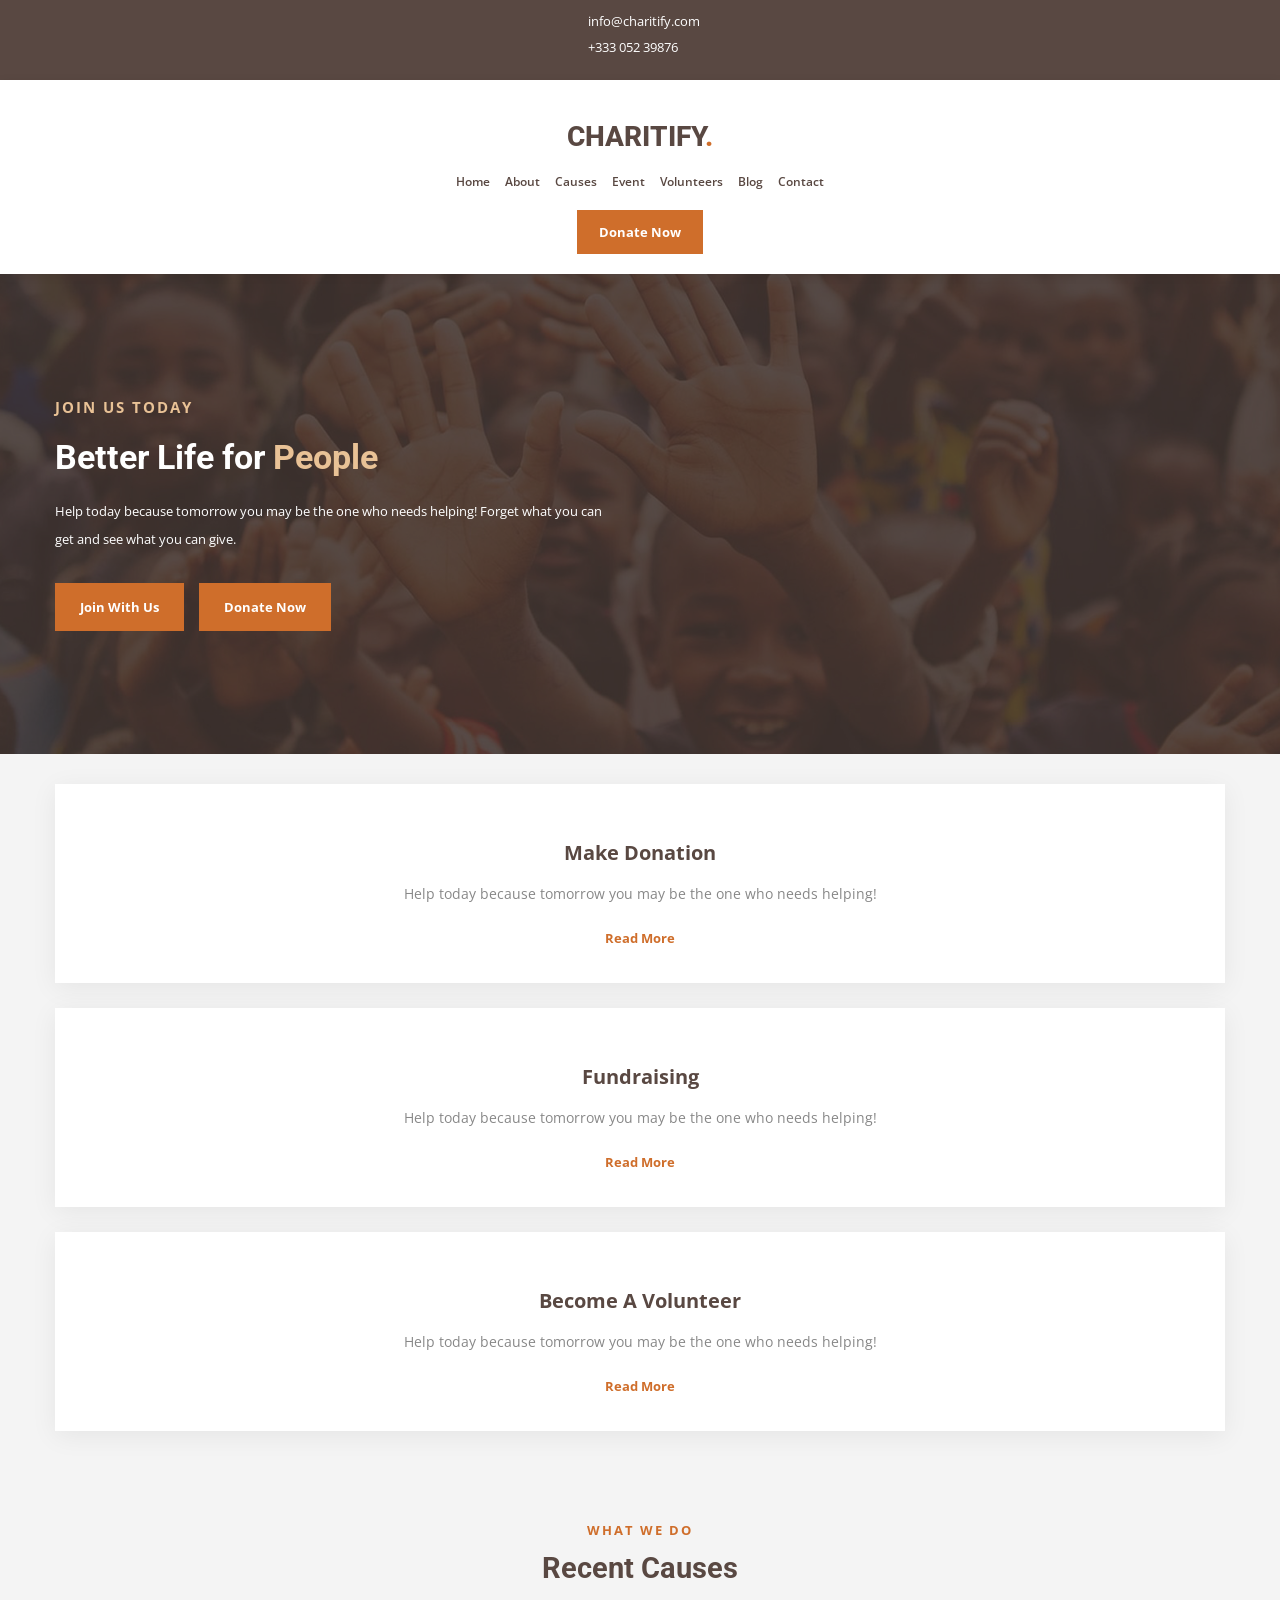
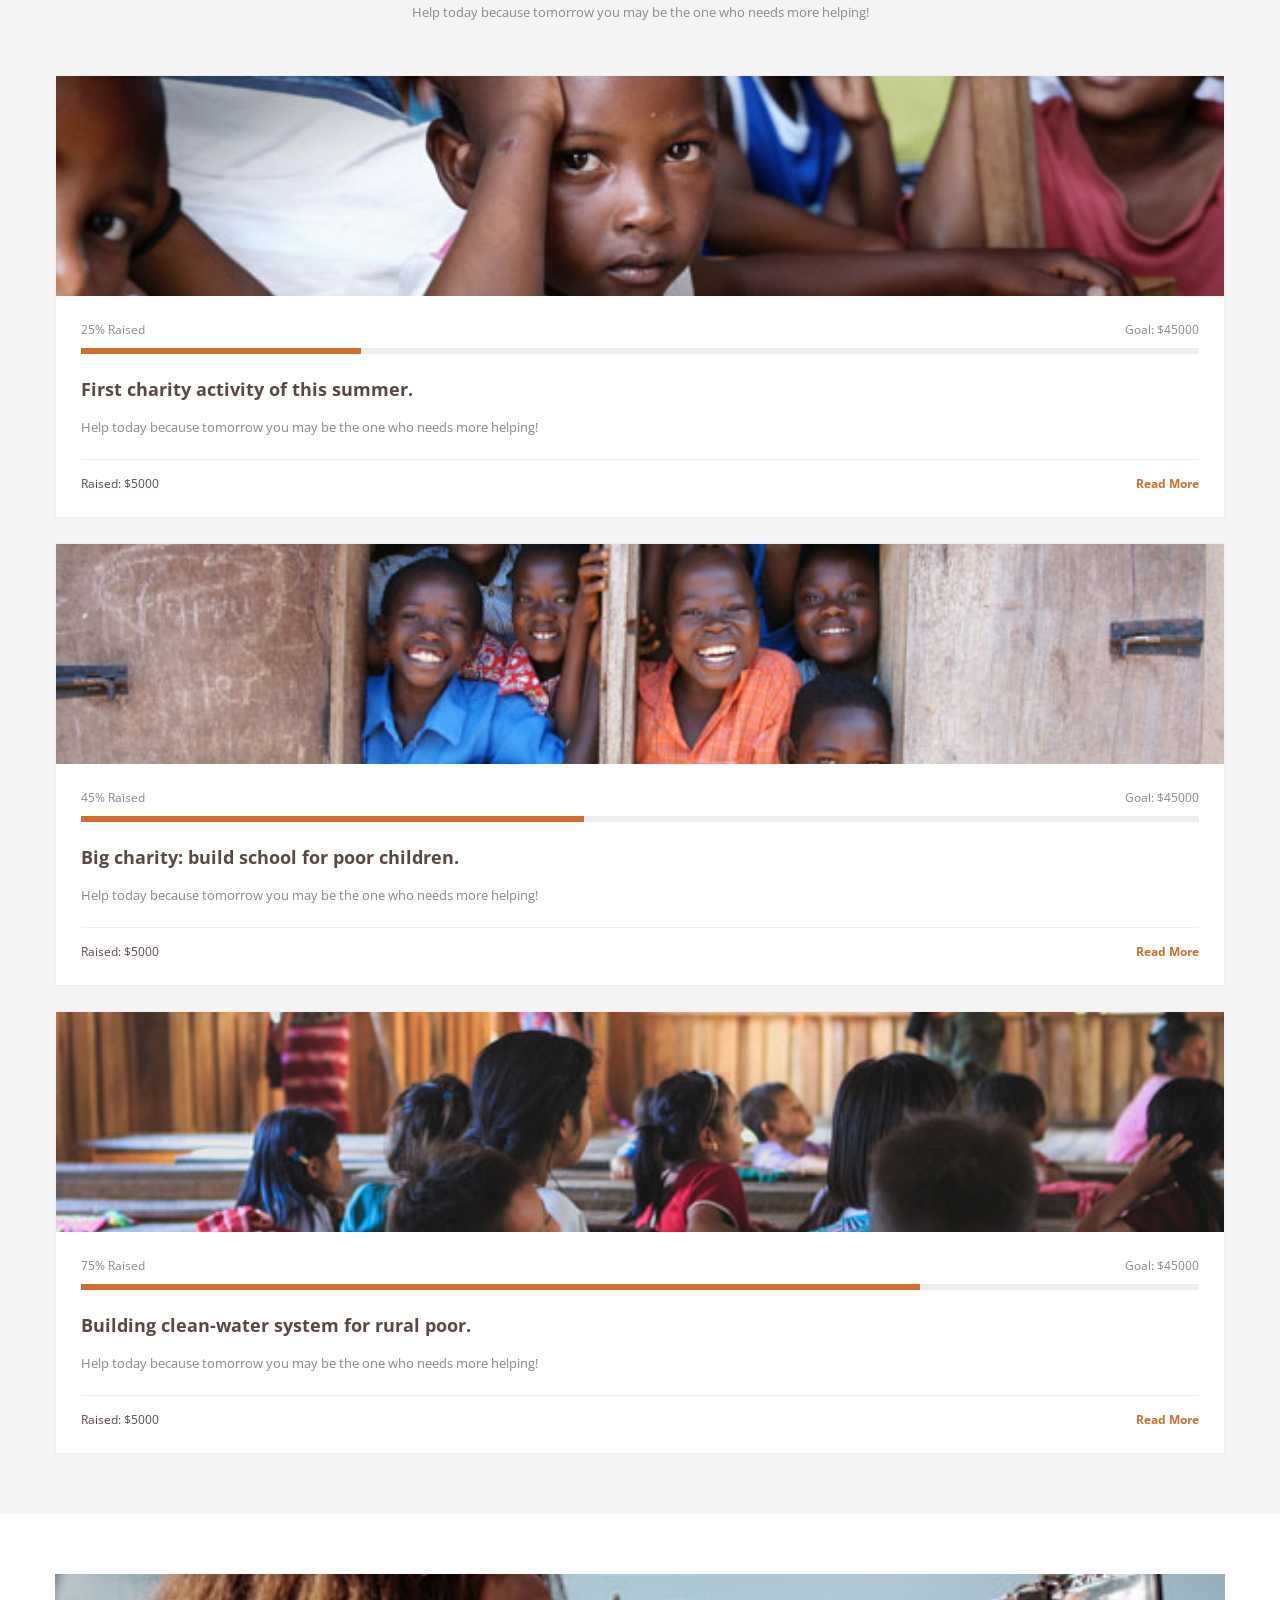
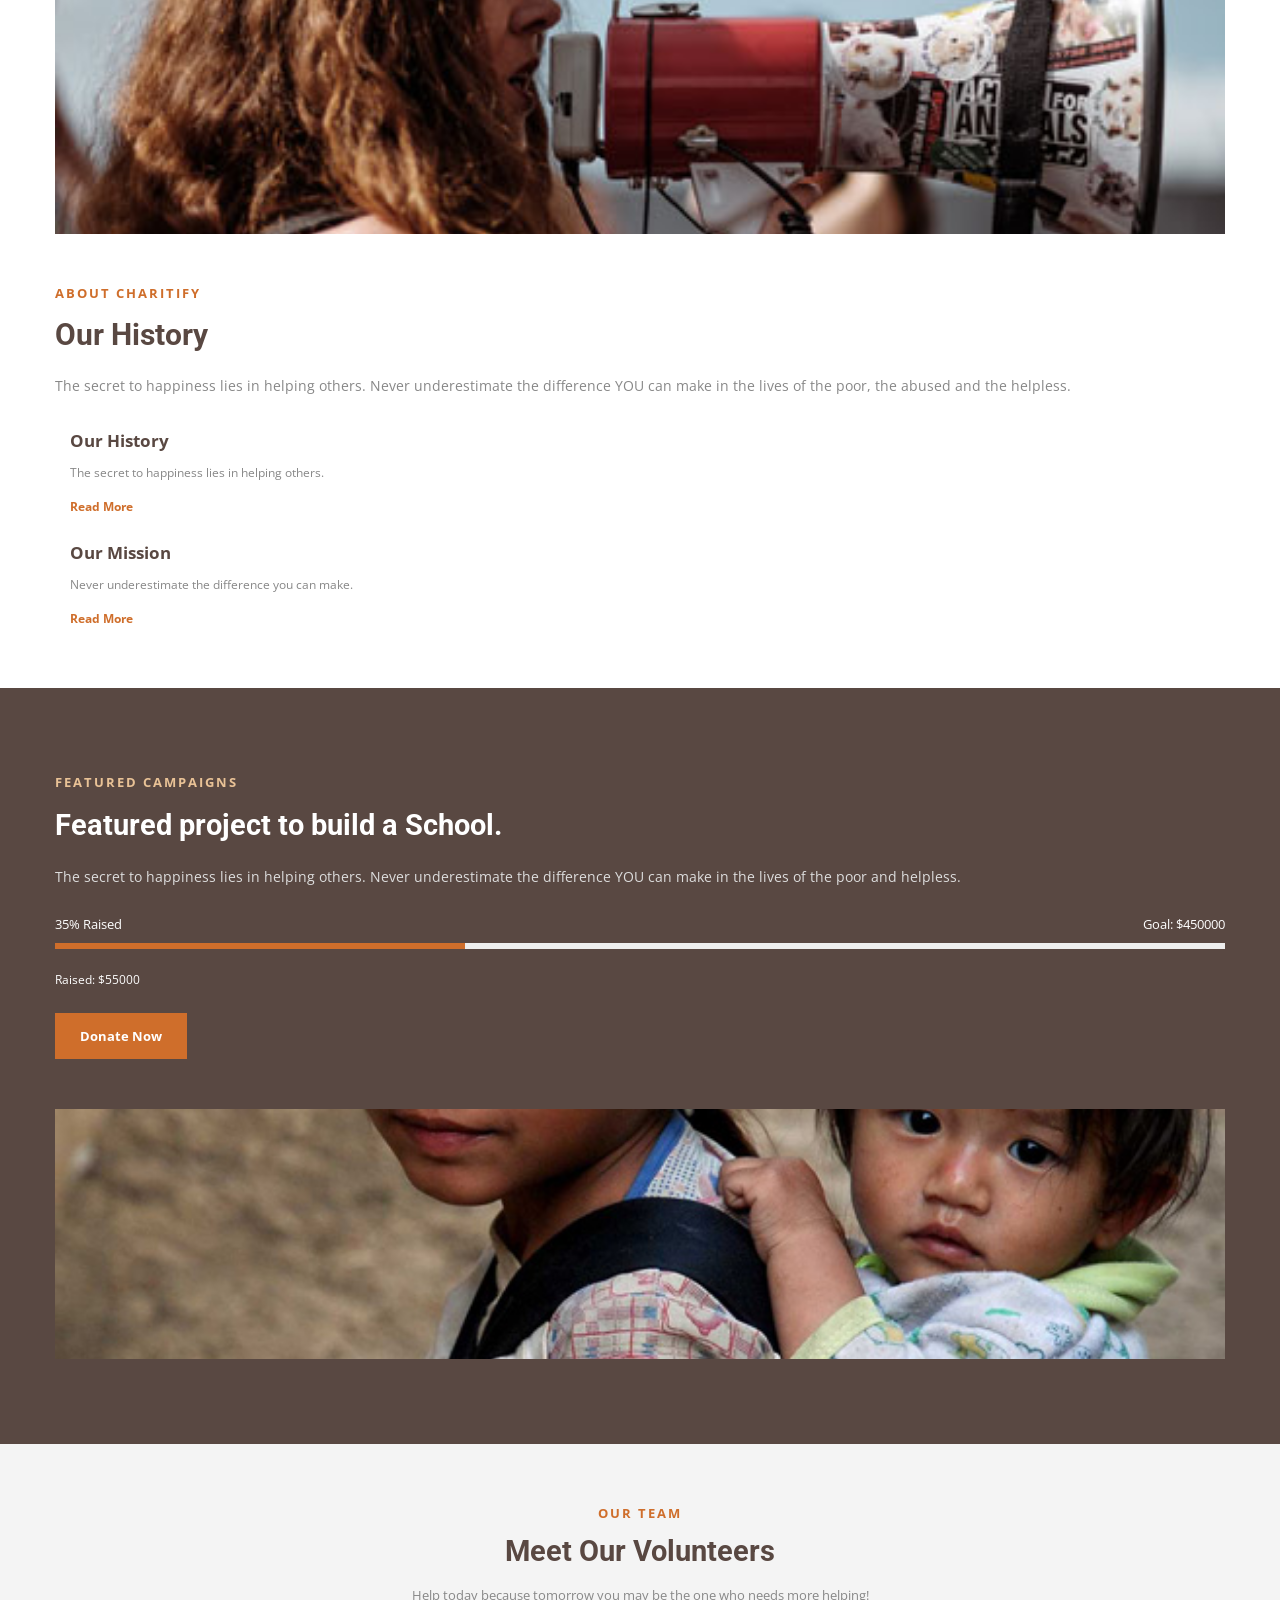
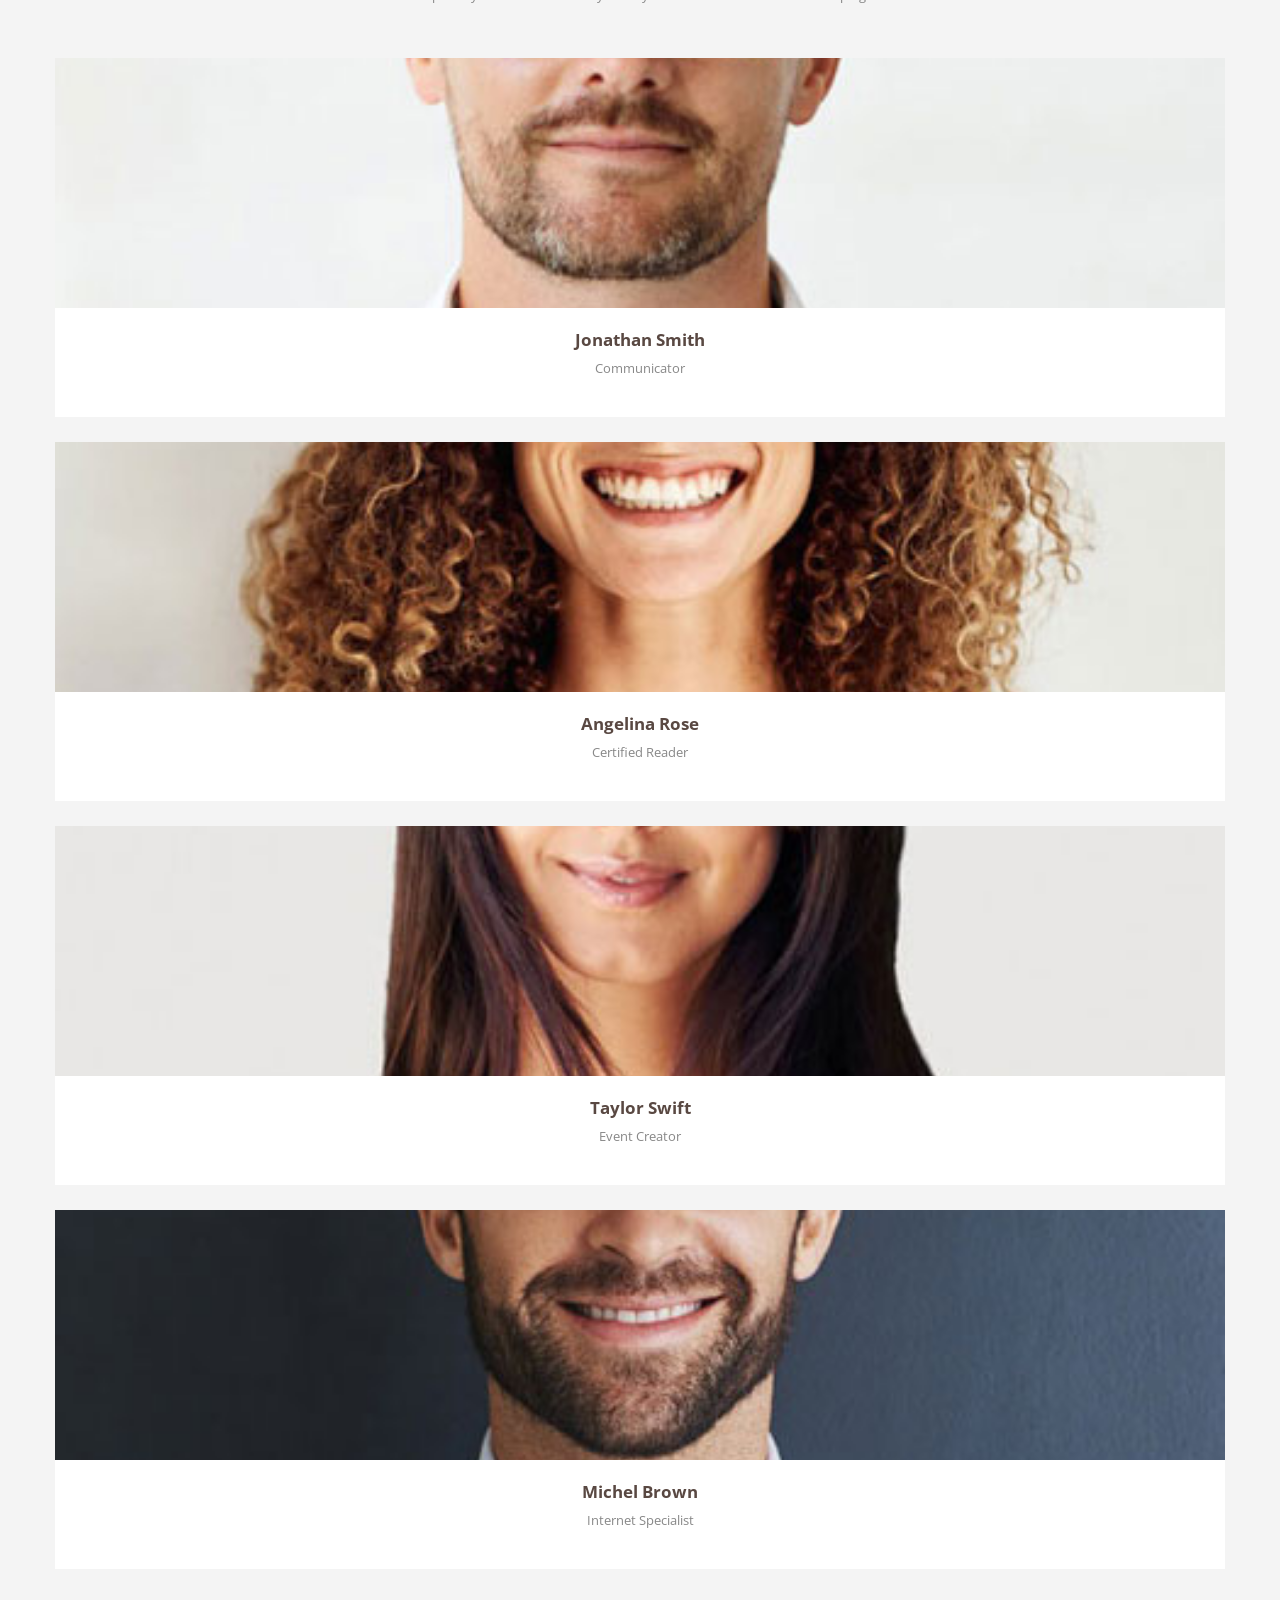
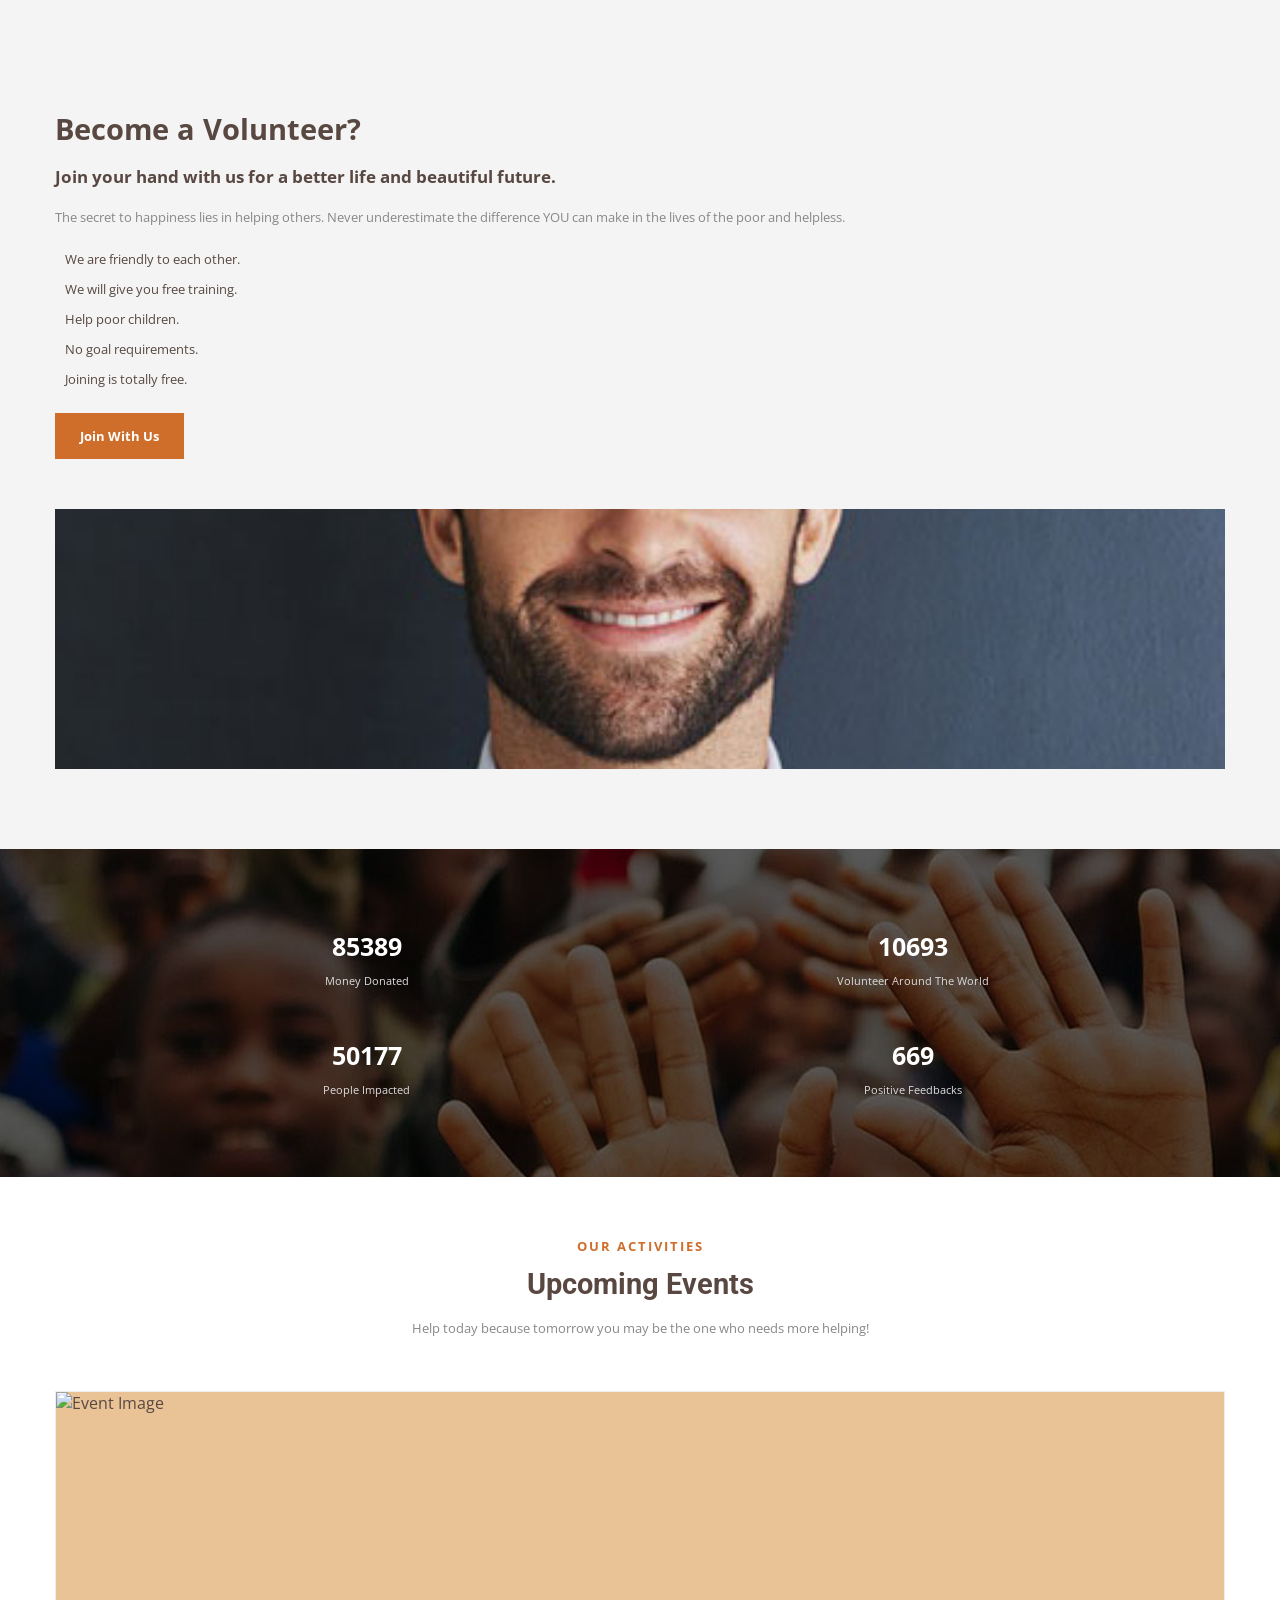
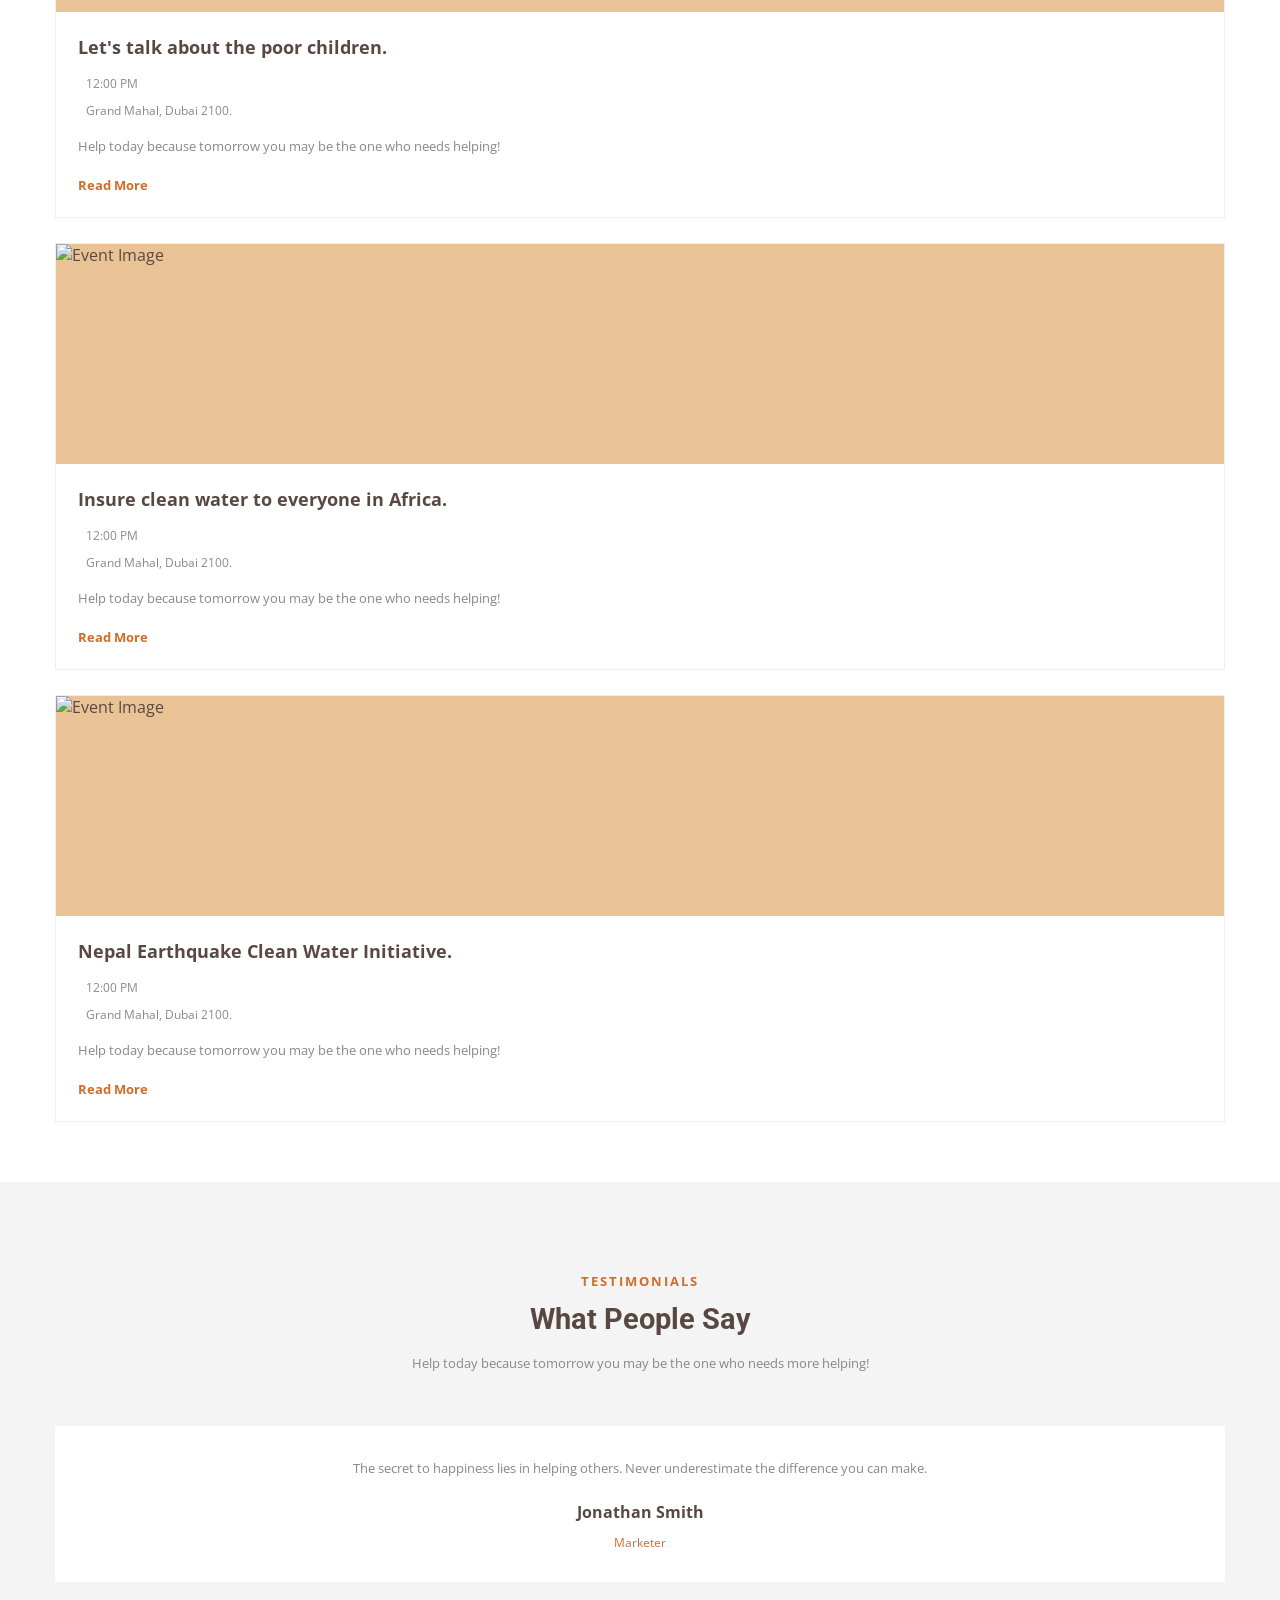
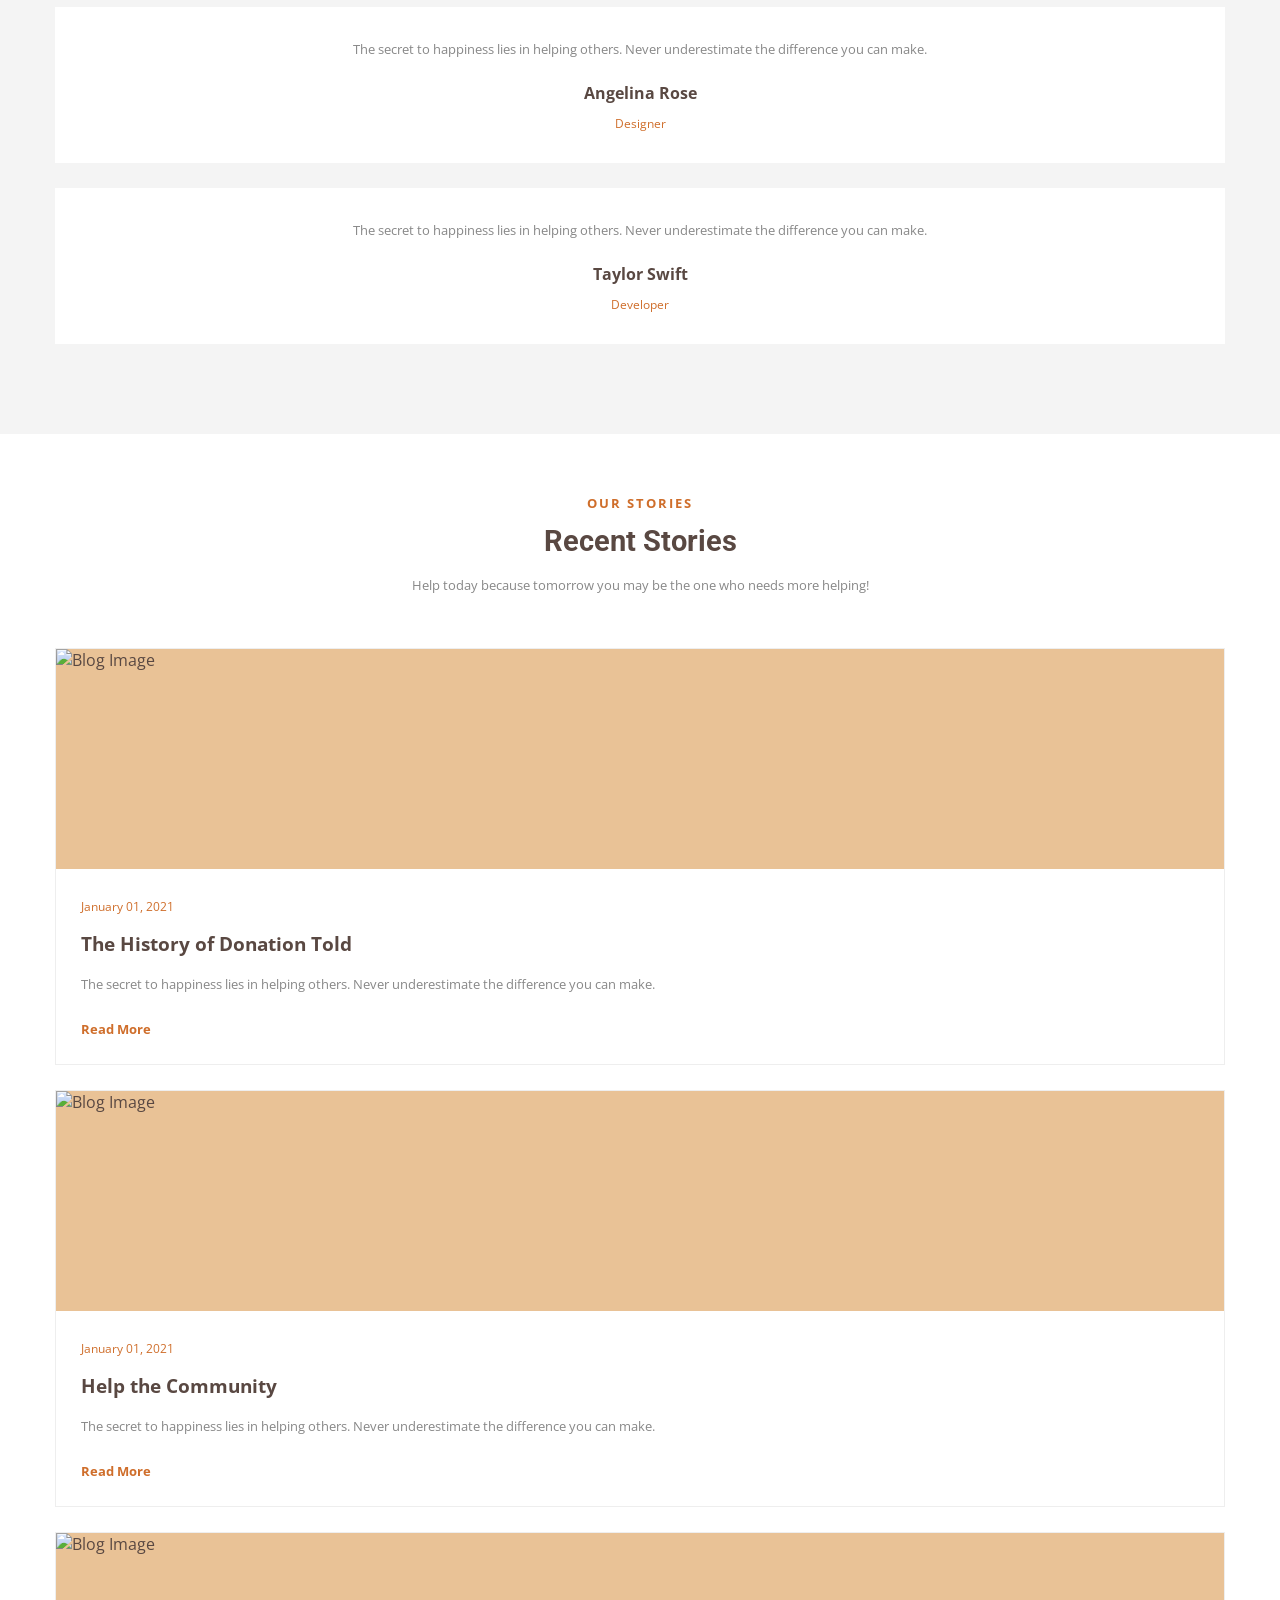
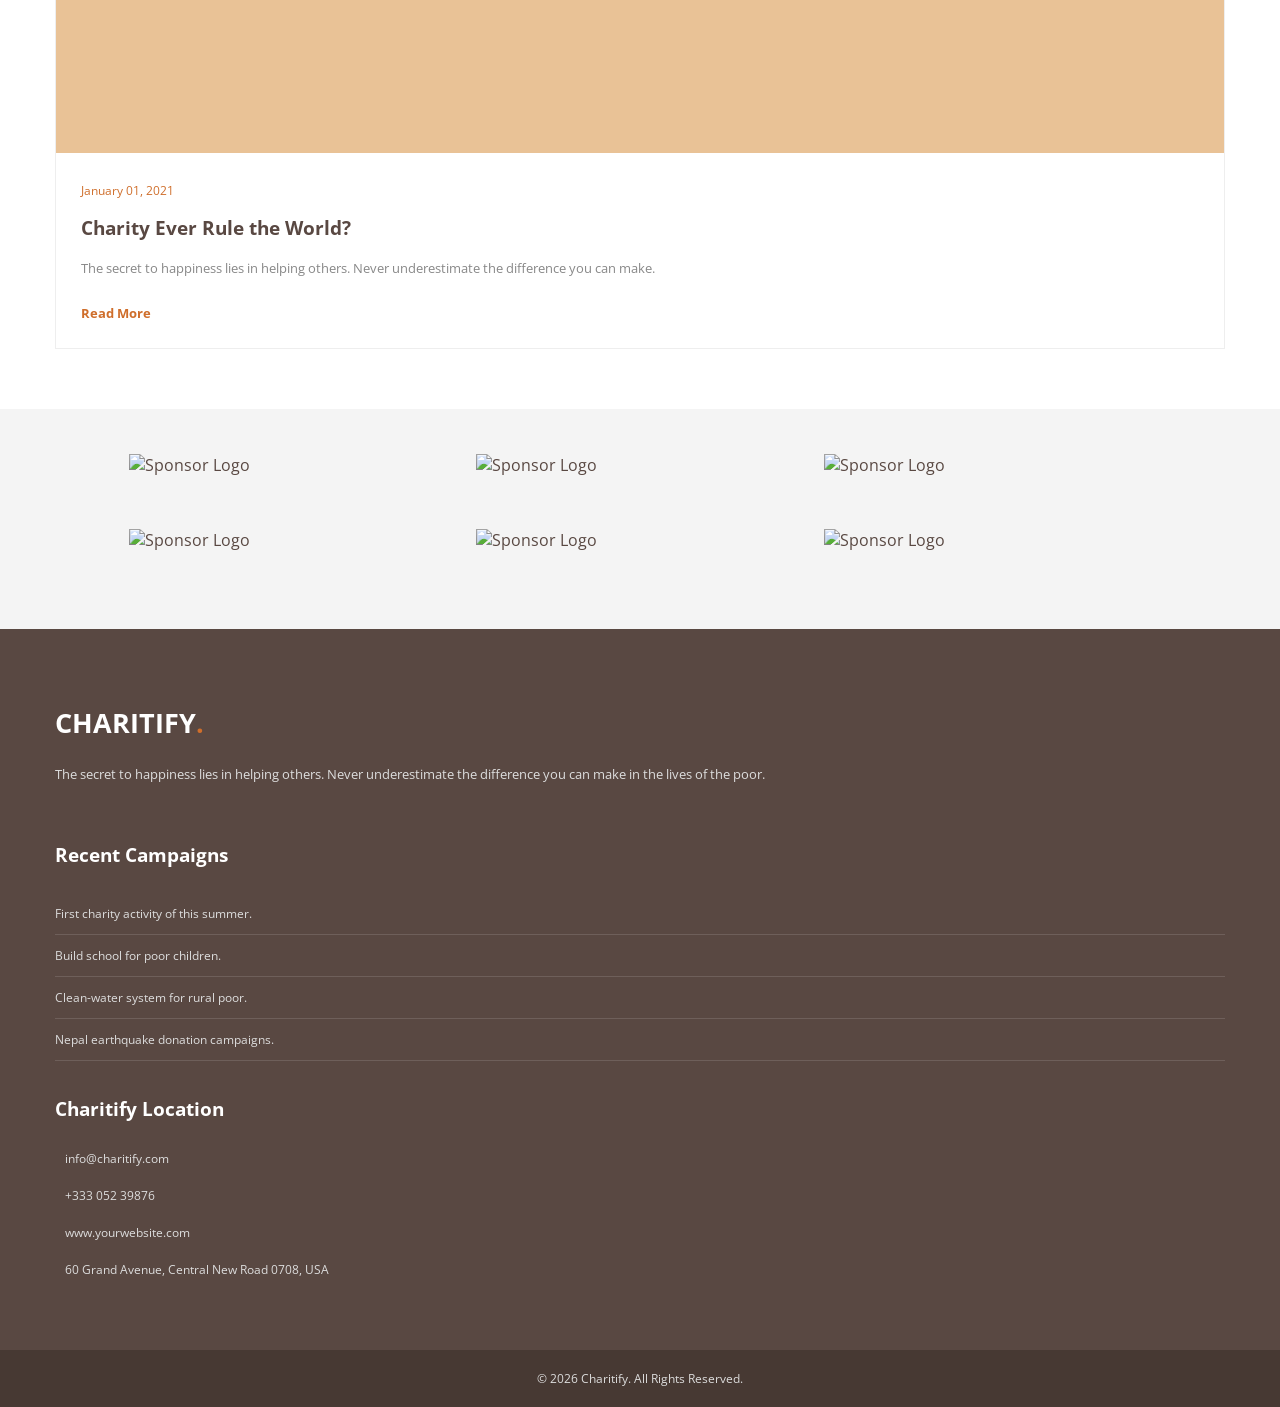
==== index.html @ 1c15e5d6 "updated" ====
<!DOCTYPE html>
<html lang="en">
<head>
    <meta charset="UTF-8">
    <meta name="viewport" content="width=device-width, initial-scale=1.0">
    <title>Charitify - Charity Website</title>

    <!-- Google Fonts -->
    <link rel="preconnect" href="https://fonts.googleapis.com">
    <link rel="preconnect" href="https://fonts.gstatic.com" crossorigin>
    <link href="https://fonts.googleapis.com/css2?family=Open+Sans:wght@400;500;600;700&family=Roboto:wght@400;500;700;800&display=swap" rel="stylesheet">

    <!-- Font Awesome -->
    <link rel="stylesheet" href="https://cdnjs.cloudflare.com/ajax/libs/font-awesome/7.3.1/css/all.min.css">

    <!-- CSS -->
    <link rel="stylesheet" href="style.css">
</head>
<body>

    <!-- Top Bar -->
    <div class="top-bar">
        <div class="container top-content">

            <div class="top-contact">
                <span><i class="fa-regular fa-envelope"></i> info@charitify.com</span>
                <span><i class="fa-solid fa-phone"></i> +333 052 39876</span>
            </div>

            <div class="top-social">
                <a href="#"><i class="fa-brands fa-facebook-f"></i></a>
                <a href="#"><i class="fa-brands fa-twitter"></i></a>
                <a href="#"><i class="fa-brands fa-instagram"></i></a>
                <a href="#"><i class="fa-brands fa-linkedin-in"></i></a>
            </div>

        </div>
    </div>

    <!-- Header -->
    <header class="header">
        <div class="container navbar">
           <img src="https://html.dynamiclayers.net/dl/charitify/img/logo.png" alt="" >
            <a href="#" class="logo">CHARITIFY<span>.</span></a>

            <nav class="navigation">
                <a href="#home">Home</a>
                <a href="#about">About</a>
                <a href="#causes">Causes</a>
                <a href="#events">Event</a>
                <a href="#volunteers">Volunteers</a>
                <a href="#blog">Blog</a>
                <a href="#contact">Contact</a>
            </nav>

            <a href="#causes" class="donate-button">Donate Now</a>

        </div>
    </header>

    <!-- Home Section -->
    <section class="home" id="home">

        <div class="home-content">
            <img src="./asssests/images/1st-img.jpg" alt="Home Image" class="home-image">

            <div class="container home-text">

                <h4>JOIN US TODAY</h4>

                <h1>Better Life for <span>People</span></h1>

                <p>
                    Help today because tomorrow you may be the one who
                    needs helping! Forget what you can get and see what you can give.
                </p>

                <div class="home-buttons">
                    <a href="#volunteers" class="home-button">Join With Us</a>
                    <a href="#causes" class="home-button">Donate Now</a>
                </div>

            </div>
        </div>
    </section>

    <!-- Services -->
    <section class="services">
        <div class="container services-content">

            <div class="service-card">
                <div class="service-icon">
                    <i class="fa-solid fa-hand-holding-heart"></i>
                </div>
                <h3>Make Donation</h3>
                <p>Help today because tomorrow you may be the one who needs helping!</p>
                <a href="#causes">Read More <i class="fa-solid fa-arrow-right"></i></a>
            </div>

            <div class="service-card">
                <div class="service-icon">
                    <i class="fa-solid fa-hand-holding-dollar"></i>
                </div>
                <h3>Fundraising</h3>
                <p>Help today because tomorrow you may be the one who needs helping!</p>
                <a href="#causes">Read More <i class="fa-solid fa-arrow-right"></i></a>
            </div>

            <div class="service-card">
                <div class="service-icon">
                    <i class="fa-solid fa-people-group"></i>
                </div>
                <h3>Become A Volunteer</h3>
                <p>Help today because tomorrow you may be the one who needs helping!</p>
                <a href="#volunteers">Read More <i class="fa-solid fa-arrow-right"></i></a>
            </div>

        </div>
    </section>

    <!-- Recent Causes -->
    <section class="causes section-padding" id="causes">
        <div class="container">

            <div class="section-heading">
                <h4>WHAT WE DO</h4>
                <h2>Recent Causes</h2>
                <p>Help today because tomorrow you may be the one who needs more helping!</p>
            </div>

            <div class="causes-content">

                <div class="cause-card">
                    <img src="./asssests/images/causes-1.png" alt="Cause Image" class="cause-image">

                    <div class="cause-info">
                        <div class="progress-text">
                            <span>25% Raised</span>
                            <span>Goal: $45000</span>
                        </div>

                        <div class="progress-bar">
                            <div class="progress-one"></div>
                        </div>

                        <h3>First charity activity of this summer.</h3>
                        <p>Help today because tomorrow you may be the one who needs more helping!</p>

                        <div class="cause-bottom">
                            <span>Raised: $5000</span>
                            <a href="#">Read More</a>
                        </div>
                    </div>
                </div>

                <div class="cause-card">
                    <img src="./asssests/images/causes-2.png" alt="Cause Image" class="cause-image">

                    <div class="cause-info">
                        <div class="progress-text">
                            <span>45% Raised</span>
                            <span>Goal: $45000</span>
                        </div>

                        <div class="progress-bar">
                            <div class="progress-two"></div>
                        </div>

                        <h3>Big charity: build school for poor children.</h3>
                        <p>Help today because tomorrow you may be the one who needs more helping!</p>

                        <div class="cause-bottom">
                            <span>Raised: $5000</span>
                            <a href="#">Read More</a>
                        </div>
                    </div>
                </div>

                <div class="cause-card">
                    <img src="./asssests/images/causes-3.png" alt="Cause Image" class="cause-image">

                    <div class="cause-info">
                        <div class="progress-text">
                            <span>75% Raised</span>
                            <span>Goal: $45000</span>
                        </div>

                        <div class="progress-bar">
                            <div class="progress-three"></div>
                        </div>

                        <h3>Building clean-water system for rural poor.</h3>
                        <p>Help today because tomorrow you may be the one who needs more helping!</p>

                        <div class="cause-bottom">
                            <span>Raised: $5000</span>
                            <a href="#">Read More</a>
                        </div>
                    </div>
                </div>

            </div>
        </div>
    </section>

    <!-- About -->
    <section class="about section-padding" id="about">
        <div class="container about-content">

            <img src="./asssests/images/history.png" alt="About Image" class="about-image">

            <div class="about-text">
                <h4>ABOUT CHARITIFY</h4>
                <h2>Our History</h2>

                <p>
                    The secret to happiness lies in helping others.
                    Never underestimate the difference YOU can make
                    in the lives of the poor, the abused and the helpless.
                </p>

                <div class="about-cards">

                    <div class="about-card">
                        <i class="fa-solid fa-book-open"></i>
                        <div>
                            <h3>Our History</h3>
                            <p>The secret to happiness lies in helping others.</p>
                            <a href="#">Read More</a>
                        </div>
                    </div>

                    <div class="about-card">
                        <i class="fa-solid fa-bullseye"></i>
                        <div>
                            <h3>Our Mission</h3>
                            <p>Never underestimate the difference you can make.</p>
                            <a href="#">Read More</a>
                        </div>
                    </div>

                </div>
            </div>

        </div>
    </section>

    <!-- Featured Campaign -->
    <section class="campaign">
        <div class="container campaign-content">

            <div class="campaign-text">
                <h4>FEATURED CAMPAIGNS</h4>
                <h2>Featured project to build a School.</h2>

                <p>
                    The secret to happiness lies in helping others.
                    Never underestimate the difference YOU can make
                    in the lives of the poor and helpless.
                </p>

                <div class="campaign-progress">
                    <div class="campaign-number">
                        <span>35% Raised</span>
                        <span>Goal: $450000</span>
                    </div>

                    <div class="progress-bar">
                        <div class="campaign-fill"></div>
                    </div>

                    <p>Raised: $55000</p>
                </div>

                <a href="#causes" class="campaign-button">Donate Now</a>
            </div>

            <img src="./asssests/images/video-img.png" alt="Campaign Image" class="campaign-image">
          
        </div>
    </section>

    <!-- Volunteers -->
    <section class="volunteers section-padding" id="volunteers">
        <div class="container">

            <div class="section-heading">
                <h4>OUR TEAM</h4>
                <h2>Meet Our Volunteers</h2>
                <p>Help today because tomorrow you may be the one who needs more helping!</p>
            </div>

            <div class="volunteers-content">

                <div class="volunteer-card">
                    <img src="./asssests/images/jonathan.png" alt="Volunteer Image" class="volunteer-image">
                    <h3>Jonathan Smith</h3>
                    <p>Communicator</p>
                    <div class="volunteer-social">
                        <a href="#"><i class="fa-brands fa-facebook-f"></i></a>
                        <a href="#"><i class="fa-brands fa-twitter"></i></a>
                        <a href="#"><i class="fa-brands fa-instagram"></i></a>
                    </div>
                </div>

                <div class="volunteer-card">
                    <img src="./asssests/images/anelina.png" alt="Volunteer Image" class="volunteer-image">
                    <h3>Angelina Rose</h3>
                    <p>Certified Reader</p>
                    <div class="volunteer-social">
                        <a href="#"><i class="fa-brands fa-facebook-f"></i></a>
                        <a href="#"><i class="fa-brands fa-twitter"></i></a>
                        <a href="#"><i class="fa-brands fa-instagram"></i></a>
                    </div>
                </div>

                <div class="volunteer-card">
                    <img src="./asssests/images/tailor.png" alt="Volunteer Image" class="volunteer-image">
                    <h3>Taylor Swift</h3>
                    <p>Event Creator</p>
                    <div class="volunteer-social">
                        <a href="#"><i class="fa-brands fa-facebook-f"></i></a>
                        <a href="#"><i class="fa-brands fa-twitter"></i></a>
                        <a href="#"><i class="fa-brands fa-instagram"></i></a>
                    </div>
                </div>

                <div class="volunteer-card">
                    <img src="./asssests/images/brown.png" alt="Volunteer Image" class="volunteer-image">
                    <h3>Michel Brown</h3>
                    <p>Internet Specialist</p>
                    <div class="volunteer-social">
                        <a href="#"><i class="fa-brands fa-facebook-f"></i></a>
                        <a href="#"><i class="fa-brands fa-twitter"></i></a>
                        <a href="#"><i class="fa-brands fa-instagram"></i></a>
                    </div>
                </div>

            </div>
        </div>
    </section>

    <!-- Join Volunteer -->
    <section class="join-section">
        <div class="container join-content">

            <div class="join-text">
                <h2>Become a Volunteer?</h2>
                <h3>Join your hand with us for a better life and beautiful future.</h3>

                <p>
                    The secret to happiness lies in helping others.
                    Never underestimate the difference YOU can make
                    in the lives of the poor and helpless.
                </p>

                <ul>
                    <li><i class="fa-solid fa-check"></i> We are friendly to each other.</li>
                    <li><i class="fa-solid fa-check"></i> We will give you free training.</li>
                    <li><i class="fa-solid fa-check"></i> Help poor children.</li>
                    <li><i class="fa-solid fa-check"></i> No goal requirements.</li>
                    <li><i class="fa-solid fa-check"></i> Joining is totally free.</li>
                </ul>

                <a href="#contact" class="join-button">Join With Us</a>
            </div>

            <img src="./asssests/images/brown.png" alt="Join Volunteer Image" class="join-image">

        </div>
    </section>

    <!-- Facts -->
    <section class="facts">
        <div class="container facts-content">

            <div class="fact-card">
                <i class="fa-solid fa-hand-holding-dollar"></i>
                <h2>85389</h2>
                <p>Money Donated</p>
            </div>

            <div class="fact-card">
                <i class="fa-solid fa-earth-americas"></i>
                <h2>10693</h2>
                <p>Volunteer Around The World</p>
            </div>

            <div class="fact-card">
                <i class="fa-solid fa-people-group"></i>
                <h2>50177</h2>
                <p>People Impacted</p>
            </div>

            <div class="fact-card">
                <i class="fa-solid fa-heart"></i>
                <h2>669</h2>
                <p>Positive Feedbacks</p>
            </div>

        </div>
    </section>

    <!-- Events -->
    <section class="events section-padding" id="events">
        <div class="container">

            <div class="section-heading">
                <h4>OUR ACTIVITIES</h4>
                <h2>Upcoming Events</h2>
                <p>Help today because tomorrow you may be the one who needs more helping!</p>
            </div>

            <div class="events-content">

                <div class="event-card">
                    <img src="https://html.dynamiclayers.net/dl/charitify/img/events-1.jpg" alt="Event Image" class="event-image">

                    <div class="event-info">
                        <h3>Let's talk about the poor children.</h3>
                        <span><i class="fa-regular fa-clock"></i> 12:00 PM</span>
                        <span><i class="fa-solid fa-location-dot"></i> Grand Mahal, Dubai 2100.</span>
                        <p>Help today because tomorrow you may be the one who needs helping!</p>
                        <a href="#">Read More</a>
                    </div>
                </div>

                <div class="event-card">
                    <img src="https://html.dynamiclayers.net/dl/charitify/img/events-2.jpg" alt="Event Image" class="event-image">

                    <div class="event-info">
                        <h3>Insure clean water to everyone in Africa.</h3>
                        <span><i class="fa-regular fa-clock"></i> 12:00 PM</span>
                        <span><i class="fa-solid fa-location-dot"></i> Grand Mahal, Dubai 2100.</span>
                        <p>Help today because tomorrow you may be the one who needs helping!</p>
                        <a href="#">Read More</a>
                    </div>
                </div>

                <div class="event-card">
                    <img src="https://html.dynamiclayers.net/dl/charitify/img/events-3.jpg" alt="Event Image" class="event-image">

                    <div class="event-info">
                        <h3>Nepal Earthquake Clean Water Initiative.</h3>
                        <span><i class="fa-regular fa-clock"></i> 12:00 PM</span>
                        <span><i class="fa-solid fa-location-dot"></i> Grand Mahal, Dubai 2100.</span>
                        <p>Help today because tomorrow you may be the one who needs helping!</p>
                        <a href="#">Read More</a>
                    </div>
                </div>

            </div>
        </div>
    </section>

    <!-- Testimonials -->
    <section class="testimonials">
        <div class="container">

            <div class="section-heading">
                <h4>TESTIMONIALS</h4>
                <h2>What People Say</h2>
                <p>Help today because tomorrow you may be the one who needs more helping!</p>
            </div>

            <div class="testimonial-content">

                <div class="testimonial-card">
                    <i class="fa-solid fa-quote-left"></i>
                   
                    <p>The secret to happiness lies in helping others. Never underestimate the difference you can make.</p>
                    <h3>Jonathan Smith</h3>
                    <span>Marketer</span>
                </div>

                <div class="testimonial-card">
                    <i class="fa-solid fa-quote-left"></i>
                    <p>The secret to happiness lies in helping others. Never underestimate the difference you can make.</p>
                    <h3>Angelina Rose</h3>
                    <span>Designer</span>
                </div>

                <div class="testimonial-card">
                    <i class="fa-solid fa-quote-left"></i>
                    <p>The secret to happiness lies in helping others. Never underestimate the difference you can make.</p>
                    <h3>Taylor Swift</h3>
                    <span>Developer</span>
                </div>

            </div>
        </div>
    </section>

    <!-- Blog -->
    <section class="blog section-padding" id="blog">
        <div class="container">

            <div class="section-heading">
                <h4>OUR STORIES</h4>
                <h2>Recent Stories</h2>
                <p>Help today because tomorrow you may be the one who needs more helping!</p>
            </div>

            <div class="blog-content">

                <div class="blog-card">
                    <img src="https://html.dynamiclayers.net/dl/charitify/img/home-blog-1.jpg" alt="Blog Image" class="blog-image">

                    <div class="blog-info">
                        <span><i class="fa-regular fa-calendar"></i> January 01, 2021</span>
                        <h3>The History of Donation Told</h3>
                        <p>The secret to happiness lies in helping others. Never underestimate the difference you can make.</p>
                        <a href="#">Read More</a>
                    </div>
                </div>

                <div class="blog-card">
                    <img src="https://html.dynamiclayers.net/dl/charitify/img/home-blog-2.jpg" alt="Blog Image" class="blog-image">

                    <div class="blog-info">
                        <span><i class="fa-regular fa-calendar"></i> January 01, 2021</span>
                        <h3>Help the Community</h3>
                        <p>The secret to happiness lies in helping others. Never underestimate the difference you can make.</p>
                        <a href="#">Read More</a>
                    </div>
                </div>

                <div class="blog-card">
                    <img src="https://html.dynamiclayers.net/dl/charitify/img/home-blog-3.jpg" alt="Blog Image" class="blog-image">

                    <div class="blog-info">
                        <span><i class="fa-regular fa-calendar"></i> January 01, 2021</span>
                        <h3>Charity Ever Rule the World?</h3>
                        <p>The secret to happiness lies in helping others. Never underestimate the difference you can make.</p>
                        <a href="#">Read More</a>
                    </div>
                </div>

            </div>
        </div>
    </section>

    <!-- Sponsors / Payment -->
    <section class="sponsors">
        <div class="container sponsors-content">

            <img src="https://html.dynamiclayers.net/dl/charitify/img/sponsor-1.png" alt="Sponsor Logo" class="sponsor-image">
            <img src="https://html.dynamiclayers.net/dl/charitify/img/sponsor-2.png" alt="Sponsor Logo" class="sponsor-image">
            <img src="https://html.dynamiclayers.net/dl/charitify/img/sponsor-3.png" alt="Sponsor Logo" class="sponsor-image">
            <img src="https://html.dynamiclayers.net/dl/charitify/img/sponsor-5.png" alt="Sponsor Logo" class="sponsor-image">
            <img src="https://html.dynamiclayers.net/dl/charitify/img/sponsor-6.png" alt="Sponsor Logo" class="sponsor-image">
            <img src="https://html.dynamiclayers.net/dl/charitify/img/sponsor-8.png" alt="Sponsor Logo" class="sponsor-image">

        </div>
    </section>

    <!-- Footer -->
    <footer class="footer" id="contact">
        <div class="container footer-content">

            <div class="footer-about">
                <h2>CHARITIFY<span>.</span></h2>

                <p>
                    The secret to happiness lies in helping others.
                    Never underestimate the difference you can make
                    in the lives of the poor.
                </p>

                <div class="footer-social">
                    <a href="#"><i class="fa-brands fa-facebook-f"></i></a>
                    <a href="#"><i class="fa-brands fa-twitter"></i></a>
                    <a href="#"><i class="fa-brands fa-instagram"></i></a>
                    <a href="#"><i class="fa-brands fa-linkedin-in"></i></a>
                </div>
            </div>

            <div class="footer-campaigns">
                <h3>Recent Campaigns</h3>

                <ul>
                    <li><a href="#">First charity activity of this summer.</a></li>
                    <li><a href="#">Build school for poor children.</a></li>
                    <li><a href="#">Clean-water system for rural poor.</a></li>
                    <li><a href="#">Nepal earthquake donation campaigns.</a></li>
                </ul>
            </div>

            <div class="footer-contact">
                <h3>Charitify Location</h3>

                <p><i class="fa-regular fa-envelope"></i> info@charitify.com</p>
                <p><i class="fa-solid fa-phone"></i> +333 052 39876</p>
                <p><i class="fa-solid fa-globe"></i> www.yourwebsite.com</p>
                <p><i class="fa-solid fa-location-dot"></i> 60 Grand Avenue, Central New Road 0708, USA</p>
            </div>

        </div>

        <div class="footer-bottom">
            <p>© 2026 Charitify. All Rights Reserved.</p>
        </div>
    </footer>

</body>
</html>
---- style.css ----
/* GENERAL */

*{
    margin: 0;
    padding: 0;
    box-sizing: border-box;
}

html{
    scroll-behavior: smooth;
}

body{
    font-family: 'Open Sans', sans-serif;
    color: #594842;
}

.container{
    max-width: 1170px;
    width: 90%;
    margin: auto;
}

a{
    text-decoration: none;
}

.section-padding{
    padding: 90px 0;
}


/* TOP BAR */

.top-bar{
    background-color: #594842;
    padding: 12px 0;
    color: white;
    font-size: 13px;
}

.top-content{
    display: flex;
    justify-content: space-between;
    align-items: center;
}

.top-contact{
    display: flex;
    gap: 25px;
}

.top-contact i{
    color: #e9c296;
    margin-right: 7px;
}

.top-social{
    display: flex;
    gap: 18px;
}

.top-social a{
    color: white;
}


/* HEADER */

.header{
    background-color: white;
    padding: 20px 0;
    position: sticky;
    top: 0;
    z-index: 1000;
    box-shadow: 0 2px 10px #00000010;
}

.navbar{
    display: flex;
    justify-content: space-between;
    align-items: center;
}

.logo{
    color: #594842;
    font-size: 28px;
    font-weight: 800;
    font-family: 'Roboto', sans-serif;
}

.logo span{
    color: #cf6e2b;
}

.navigation{
    display: flex;
    align-items: center;
    gap: 25px;
}

.navigation a{
    color: #594842;
    font-size: 14px;
    font-weight: 600;
}

.navigation a:hover{
    color: #cf6e2b;
}

.donate-button{
    background-color: #cf6e2b;
    color: white;
    padding: 13px 22px;
    font-size: 13px;
    font-weight: 700;
}


/* HOME */

.home{
    background-color: #594842;
}

.home-content{
    min-height: 570px;
    display: flex;
    align-items: center;
    position: relative;
    overflow: hidden;
    background-color: #594842ce;
}

.home-image{
    position: absolute;
    width: 100%;
    height: 100%;
    object-fit: cover;
    top: 0;
    left: 0;
    opacity: 0.35;
}

.home-text{
    color: white;
    padding-top: 80px;
    padding-bottom: 80px;
    position: relative;
}

.home-text h4{
    color: #e9c296;
    font-size: 15px;
    margin-bottom: 20px;
    letter-spacing: 2px;
}

.home-text h1{
    font-size: 58px;
    font-family: 'Roboto', sans-serif;
    max-width: 650px;
    margin-bottom: 20px;
}

.home-text h1 span{
    color: #e9c296;
}

.home-text p{
    font-size: 15px;
    line-height: 28px;
    max-width: 550px;
    margin-bottom: 30px;
}

.home-buttons{
    display: flex;
    gap: 15px;
}

.home-button{
    background-color: #cf6e2b;
    color: white;
    padding: 15px 25px;
    font-size: 13px;
    font-weight: 700;
    position: relative;
    animation: button-up 1s ease-in-out infinite alternate;
}

.home-button:hover{
    background-color: #e9c296;
    color: #594842;
}

@keyframes button-up{
    from{
        top: 12px;
    }

    to{
        top: 0;
    }
}


/* SERVICES */

.services{
    background-color: #f4f4f4;
}

.services-content{
    display: flex;
    justify-content: center;
    gap: 25px;
    position: relative;
    margin-top: -55px;
}

.service-card{
    background-color: white;
    padding: 35px 25px;
    width: 33.33%;
    text-align: center;
    box-shadow: 0 5px 25px #00000010;
}

.service-icon{
    font-size: 38px;
    color: #cf6e2b;
    margin-bottom: 20px;
}

.service-card h3{
    font-size: 20px;
    margin-bottom: 15px;
}

.service-card p{
    font-size: 14px;
    line-height: 25px;
    color: #888888;
    margin-bottom: 20px;
}

.service-card a{
    color: #cf6e2b;
    font-size: 13px;
    font-weight: 700;
}


/* SECTION HEADING */

.section-heading{
    text-align: center;
    margin-bottom: 50px;
}

.section-heading h4{
    color: #cf6e2b;
    font-size: 13px;
    letter-spacing: 2px;
    margin-bottom: 12px;
}

.section-heading h2{
    font-family: 'Roboto', sans-serif;
    color: #594842;
    font-size: 36px;
    margin-bottom: 15px;
}

.section-heading p{
    color: #888888;
    font-size: 14px;
    line-height: 25px;
}


/* CAUSES */

.causes{
    background-color: #f4f4f4;
}

.causes-content{
    display: flex;
    gap: 25px;
}

.cause-card{
    width: 33.33%;
    background-color: white;
    border: 1px solid #eeeeee;
}

.cause-image{
    width: 100%;
    height: 220px;
    object-fit: cover;
    display: block;
    background-color: #e9c296;
}

.cause-info{
    padding: 25px;
}

.progress-text{
    display: flex;
    justify-content: space-between;
    font-size: 12px;
    color: #888888;
    margin-bottom: 10px;
}

.progress-bar{
    width: 100%;
    height: 6px;
    background-color: #eeeeee;
    margin-bottom: 22px;
}

.progress-one{
    width: 25%;
    height: 100%;
    background-color: #cf6e2b;
}

.progress-two{
    width: 45%;
    height: 100%;
    background-color: #cf6e2b;
}

.progress-three{
    width: 75%;
    height: 100%;
    background-color: #cf6e2b;
}

.cause-info h3{
    font-size: 18px;
    line-height: 27px;
    margin-bottom: 12px;
}

.cause-info p{
    font-size: 13px;
    color: #888888;
    line-height: 24px;
    margin-bottom: 20px;
}

.cause-bottom{
    display: flex;
    justify-content: space-between;
    align-items: center;
    border-top: 1px solid #eeeeee;
    padding-top: 15px;
    font-size: 12px;
}

.cause-bottom a{
    color: #cf6e2b;
    font-weight: 700;
}


/* ABOUT */

.about{
    background-color: white;
}

.about-content{
    display: flex;
    align-items: center;
    gap: 50px;
}

.about-image{
    width: 50%;
    height: 430px;
    object-fit: cover;
    background-color: #e9c296;
}

.about-text{
    width: 50%;
}

.about-text h4{
    color: #cf6e2b;
    letter-spacing: 2px;
    font-size: 13px;
    margin-bottom: 15px;
}

.about-text h2{
    font-size: 36px;
    margin-bottom: 20px;
    font-family: 'Roboto', sans-serif;
}

.about-text > p{
    font-size: 14px;
    line-height: 27px;
    color: #888888;
    margin-bottom: 30px;
}

.about-cards{
    display: flex;
    gap: 25px;
}

.about-card{
    display: flex;
    gap: 15px;
    width: 50%;
}

.about-card > i{
    color: #cf6e2b;
    font-size: 28px;
}

.about-card h3{
    font-size: 17px;
    margin-bottom: 10px;
}

.about-card p{
    font-size: 12px;
    color: #888888;
    line-height: 22px;
    margin-bottom: 10px;
}

.about-card a{
    color: #cf6e2b;
    font-size: 12px;
    font-weight: 700;
}


/* CAMPAIGN */

.campaign{
    background-color: #594842;
    padding: 85px 0;
}

.campaign-content{
    display: flex;
    align-items: center;
    gap: 50px;
}

.campaign-text{
    width: 50%;
    color: white;
}

.campaign-text h4{
    color: #e9c296;
    font-size: 13px;
    letter-spacing: 2px;
    margin-bottom: 15px;
}

.campaign-text h2{
    font-size: 36px;
    line-height: 45px;
    margin-bottom: 20px;
    font-family: 'Roboto', sans-serif;
}

.campaign-text > p{
    font-size: 14px;
    line-height: 26px;
    color: #dddddd;
    margin-bottom: 25px;
}

.campaign-number{
    display: flex;
    justify-content: space-between;
    font-size: 13px;
    margin-bottom: 10px;
}

.campaign-fill{
    width: 35%;
    height: 100%;
    background-color: #cf6e2b;
}

.campaign-progress p{
    font-size: 12px;
    margin-top: 10px;
    margin-bottom: 25px;
}

.campaign-button{
    display: inline-block;
    background-color: #cf6e2b;
    color: white;
    padding: 14px 25px;
    font-size: 13px;
    font-weight: 700;
}

.campaign-image{
    width: 50%;
    height: 350px;
    object-fit: cover;
    background-color: #e9c296;
}


/* VOLUNTEERS */

.volunteers{
    background-color: #f4f4f4;
}

.volunteers-content{
    display: flex;
    gap: 25px;
}

.volunteer-card{
    width: 25%;
    background-color: white;
    text-align: center;
    padding-bottom: 25px;
}

.volunteer-image{
    width: 100%;
    height: 250px;
    object-fit: cover;
    display: block;
    background-color: #e9c296;
    margin-bottom: 20px;
}

.volunteer-card h3{
    font-size: 17px;
    margin-bottom: 8px;
}

.volunteer-card p{
    color: #888888;
    font-size: 13px;
    margin-bottom: 15px;
}

.volunteer-social{
    display: flex;
    justify-content: center;
    gap: 15px;
}

.volunteer-social a{
    color: #cf6e2b;
}


/* JOIN VOLUNTEER */

.join-section{
    background-color: #f4f4f4;
    padding: 80px 0;
}

.join-content{
    display: flex;
    align-items: center;
    gap: 50px;
}

.join-text{
    width: 50%;
}

.join-text h2{
    font-size: 34px;
    margin-bottom: 15px;
}

.join-text h3{
    font-size: 17px;
    line-height: 27px;
    margin-bottom: 15px;
}

.join-text p{
    color: #888888;
    font-size: 13px;
    line-height: 25px;
    margin-bottom: 20px;
}

.join-text ul{
    list-style: none;
    margin-bottom: 25px;
}

.join-text li{
    font-size: 13px;
    margin-bottom: 12px;
}

.join-text li i{
    color: #cf6e2b;
    margin-right: 10px;
}

.join-button{
    display: inline-block;
    background-color: #cf6e2b;
    color: white;
    padding: 14px 25px;
    font-size: 13px;
    font-weight: 700;
}

.join-image{
    width: 50%;
    height: 400px;
    object-fit: cover;
    background-color: #e9c296;
}


/* FACTS */

.facts{
    background-color: #594842;
    padding: 65px 0;
    background-image: url(./asssests/images/1st-img.jpg);
}

.facts-content{
    display: flex;
    justify-content: space-between;
    gap: 20px;
}

.fact-card{
    width: 25%;
    text-align: center;
    color: white;
}

.fact-card i{
    font-size: 35px;
    color: #e9c296;
    margin-bottom: 15px;
}

.fact-card h2{
    font-size: 32px;
    margin-bottom: 10px;
}

.fact-card p{
    font-size: 13px;
    color: #dddddd;
}


/* EVENTS */

.events{
    background-color: white;
}

.events-content{
    display: flex;
    gap: 25px;
}

.event-card{
    width: 33.33%;
    border: 1px solid #eeeeee;
    background-color: white;
}

.event-image{
    width: 100%;
    height: 220px;
    object-fit: cover;
    display: block;
    background-color: #e9c296;
}

.event-info{
    padding: 22px;
}

.event-info h3{
    font-size: 18px;
    line-height: 26px;
    margin-bottom: 15px;
}

.event-info span{
    display: block;
    font-size: 12px;
    color: #888888;
    margin-bottom: 10px;
}

.event-info span i{
    color: #cf6e2b;
    margin-right: 8px;
}

.event-info p{
    font-size: 13px;
    color: #888888;
    line-height: 24px;
    margin: 15px 0;
}

.event-info a{
    color: #cf6e2b;
    font-size: 13px;
    font-weight: 700;
}


/* TESTIMONIALS */

.testimonials{
    background-color: #f4f4f4;
    padding: 90px 0;
}

.testimonial-content{
    display: flex;
    gap: 25px;
}

.testimonial-card{
    width: 33.33%;
    background-color: white;
    padding: 30px;
    text-align: center;
}

.testimonial-card i{
    font-size: 30px;
    color: #cf6e2b;
    margin-bottom: 20px;
}

.testimonial-card p{
    color: #888888;
    font-size: 13px;
    line-height: 25px;
    margin-bottom: 20px;
}

.testimonial-card h3{
    font-size: 16px;
    margin-bottom: 7px;
}

.testimonial-card span{
    font-size: 12px;
    color: #cf6e2b;
}


/* BLOG */

.blog{
    background-color: white;
}

.blog-content{
    display: flex;
    gap: 25px;
}

.blog-card{
    width: 33.33%;
    border: 1px solid #eeeeee;
}

.blog-image{
    width: 100%;
    height: 220px;
    object-fit: cover;
    display: block;
    background-color: #e9c296;
}

.blog-info{
    padding: 25px;
}

.blog-info span{
    color: #cf6e2b;
    font-size: 12px;
}

.blog-info h3{
    font-size: 19px;
    margin: 15px 0;
}

.blog-info p{
    font-size: 13px;
    color: #888888;
    line-height: 25px;
    margin-bottom: 20px;
}

.blog-info a{
    color: #cf6e2b;
    font-size: 13px;
    font-weight: 700;
}


/* SPONSORS */

.sponsors{
    background-color: #f4f4f4;
    padding: 45px 0;
}

.sponsors-content{
    display: flex;
    justify-content: space-between;
    align-items: center;
    gap: 20px;
}

.sponsor-image{
    width: 15%;
    height: 65px;
    object-fit: contain;
}


/* FOOTER */

.footer{
    background-color: #594842;
    color: white;
    padding-top: 75px;
}

.footer-content{
    display: flex;
    justify-content: space-between;
    gap: 40px;
    padding-bottom: 55px;
}

.footer-about{
    width: 35%;
}

.footer-about h2{
    font-size: 27px;
    margin-bottom: 20px;
}

.footer-about h2 span{
    color: #cf6e2b;
}

.footer-about p{
    color: #dddddd;
    font-size: 13px;
    line-height: 26px;
    margin-bottom: 20px;
}

.footer-social{
    display: flex;
    gap: 15px;
}

.footer-social a{
    color: #e9c296;
}

.footer-campaigns{
    width: 30%;
}

.footer-contact{
    width: 35%;
}

.footer-content h3{
    font-size: 19px;
    margin-bottom: 25px;
}

.footer-campaigns ul{
    list-style: none;
}

.footer-campaigns li{
    border-bottom: 1px solid #ffffff20;
    padding: 12px 0;
    font-size: 12px;
}

.footer-campaigns a{
    color: #dddddd;
}

.footer-contact p{
    color: #dddddd;
    font-size: 12px;
    line-height: 24px;
    margin-bottom: 13px;
}

.footer-contact i{
    color: #e9c296;
    margin-right: 10px;
}

.footer-bottom{
    background-color: #473933;
    text-align: center;
    padding: 20px;
}

.footer-bottom p{
    font-size: 12px;
    color: #dddddd;
}




/* MOBILE RESPONSIVE */

@media screen and (max-width: 480px){
    

   
}
    .container{
        width: 92%;
    }

    .section-padding{
        padding: 60px 0;
    }

    /* TOP BAR */

    .top-content{
        flex-direction: column;
        gap: 12px;
    }

    .top-contact{
        flex-direction: column;
        gap: 8px;
    }

    /* HEADER */

    .navbar{
        flex-direction: column;
        gap: 20px;
    }

    .navigation{
        flex-wrap: wrap;
        justify-content: center;
        gap: 15px;
    }

    .navigation a{
        font-size: 12px;
    }

    /* HOME */

    .home-content{
        min-height: 480px;
    }

    .home-text h1{
        font-size: 34px;
    }

    .home-text p{
        font-size: 13px;
    }

    .home-buttons{
        flex-wrap: wrap;
    }

    /* SERVICES */

    .services-content{
        flex-direction: column;
        margin-top: 0;
        padding-top: 30px;
        padding-bottom: 30px;
    }

    .service-card{
        width: 100%;
    }

    /* SECTION HEADING */

    .section-heading h2{
        font-size: 29px;
    }

    .section-heading p{
        font-size: 13px;
    }

    /* CAUSES */

    .causes-content{
        flex-direction: column;
    }

    .cause-card{
        width: 100%;
    }

    /* ABOUT */

    .about-content{
        flex-direction: column;
    }

    .about-image{
        width: 100%;
        height: 260px;
    }

    .about-text{
        width: 100%;
    }

    .about-text h2{
        font-size: 30px;
    }

    .about-cards{
        flex-direction: column;
    }

    .about-card{
        width: 100%;
    }

    /* CAMPAIGN */

    .campaign-content{
        flex-direction: column;
    }

    .campaign-text{
        width: 100%;
    }

    .campaign-text h2{
        font-size: 29px;
        line-height: 38px;
    }

    .campaign-image{
        width: 100%;
        height: 250px;
    }

    /* VOLUNTEERS */

    .volunteers-content{
        flex-direction: column;
    }

    .volunteer-card{
        width: 100%;
    }

    /* JOIN */

    .join-content{
        flex-direction: column;
    }

    .join-text{
        width: 100%;
    }

    .join-text h2{
        font-size: 29px;
    }

    .join-image{
        width: 100%;
        height: 260px;
    }

    /* FACTS */

    .facts-content{
        flex-wrap: wrap;
        justify-content: center;
    }

    .fact-card{
        width: 45%;
        padding: 15px 5px;
    }

    .fact-card h2{
        font-size: 25px;
    }

    .fact-card p{
        font-size: 11px;
    }

    /* EVENTS */

    .events-content{
        flex-direction: column;
    }

    .event-card{
        width: 100%;
    }

    /* TESTIMONIALS */

    .testimonial-content{
        flex-direction: column;
    }

    .testimonial-card{
        width: 100%;
    }

    /* BLOG */

    .blog-content{
        flex-direction: column;
    }

    .blog-card{
        width: 100%;
    }

    /* SPONSORS */

    .sponsors-content{
        flex-wrap: wrap;
        justify-content: center;
    }

    .sponsor-image{
        width: 28%;
        height: 55px;
    }

    /* FOOTER */

    .footer-content{
        flex-direction: column;
        gap: 35px;
    }

    .footer-about,
    .footer-campaigns,
    .footer-contact{
        width: 100%;
    }

}
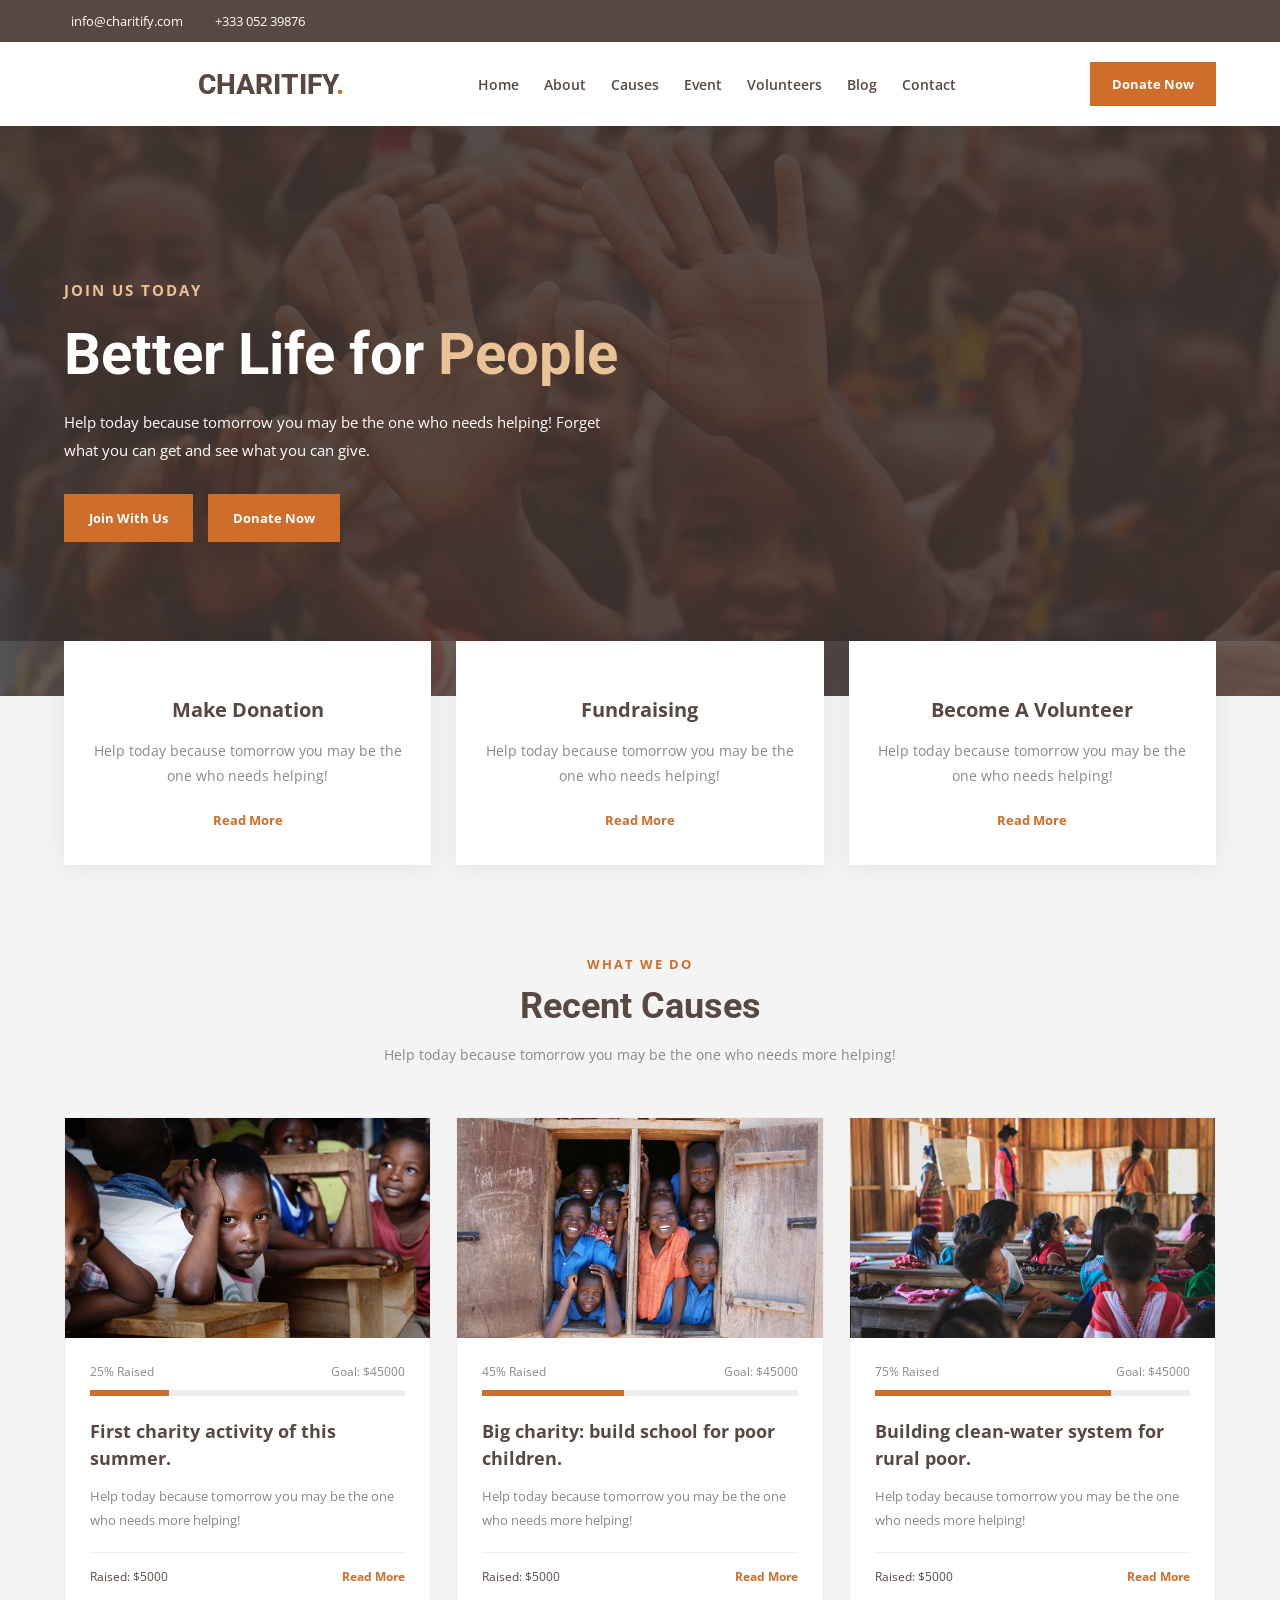
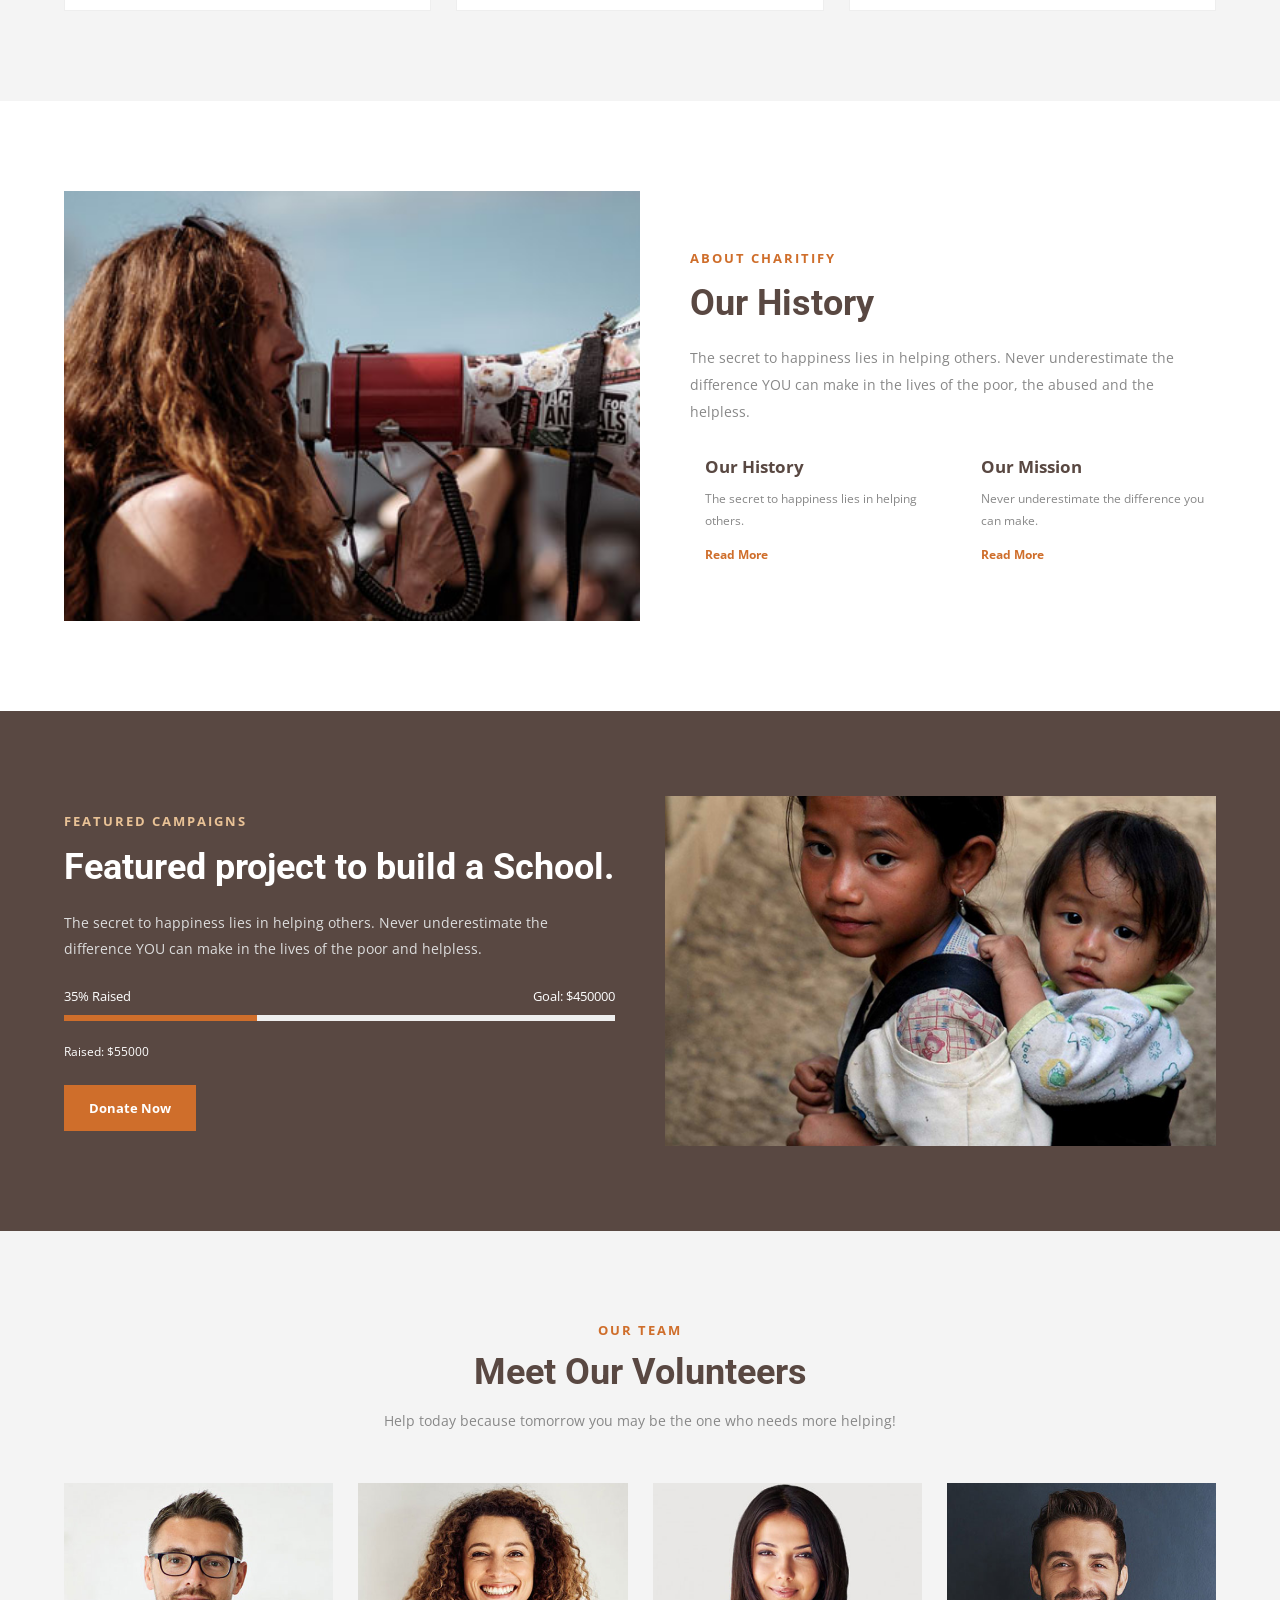
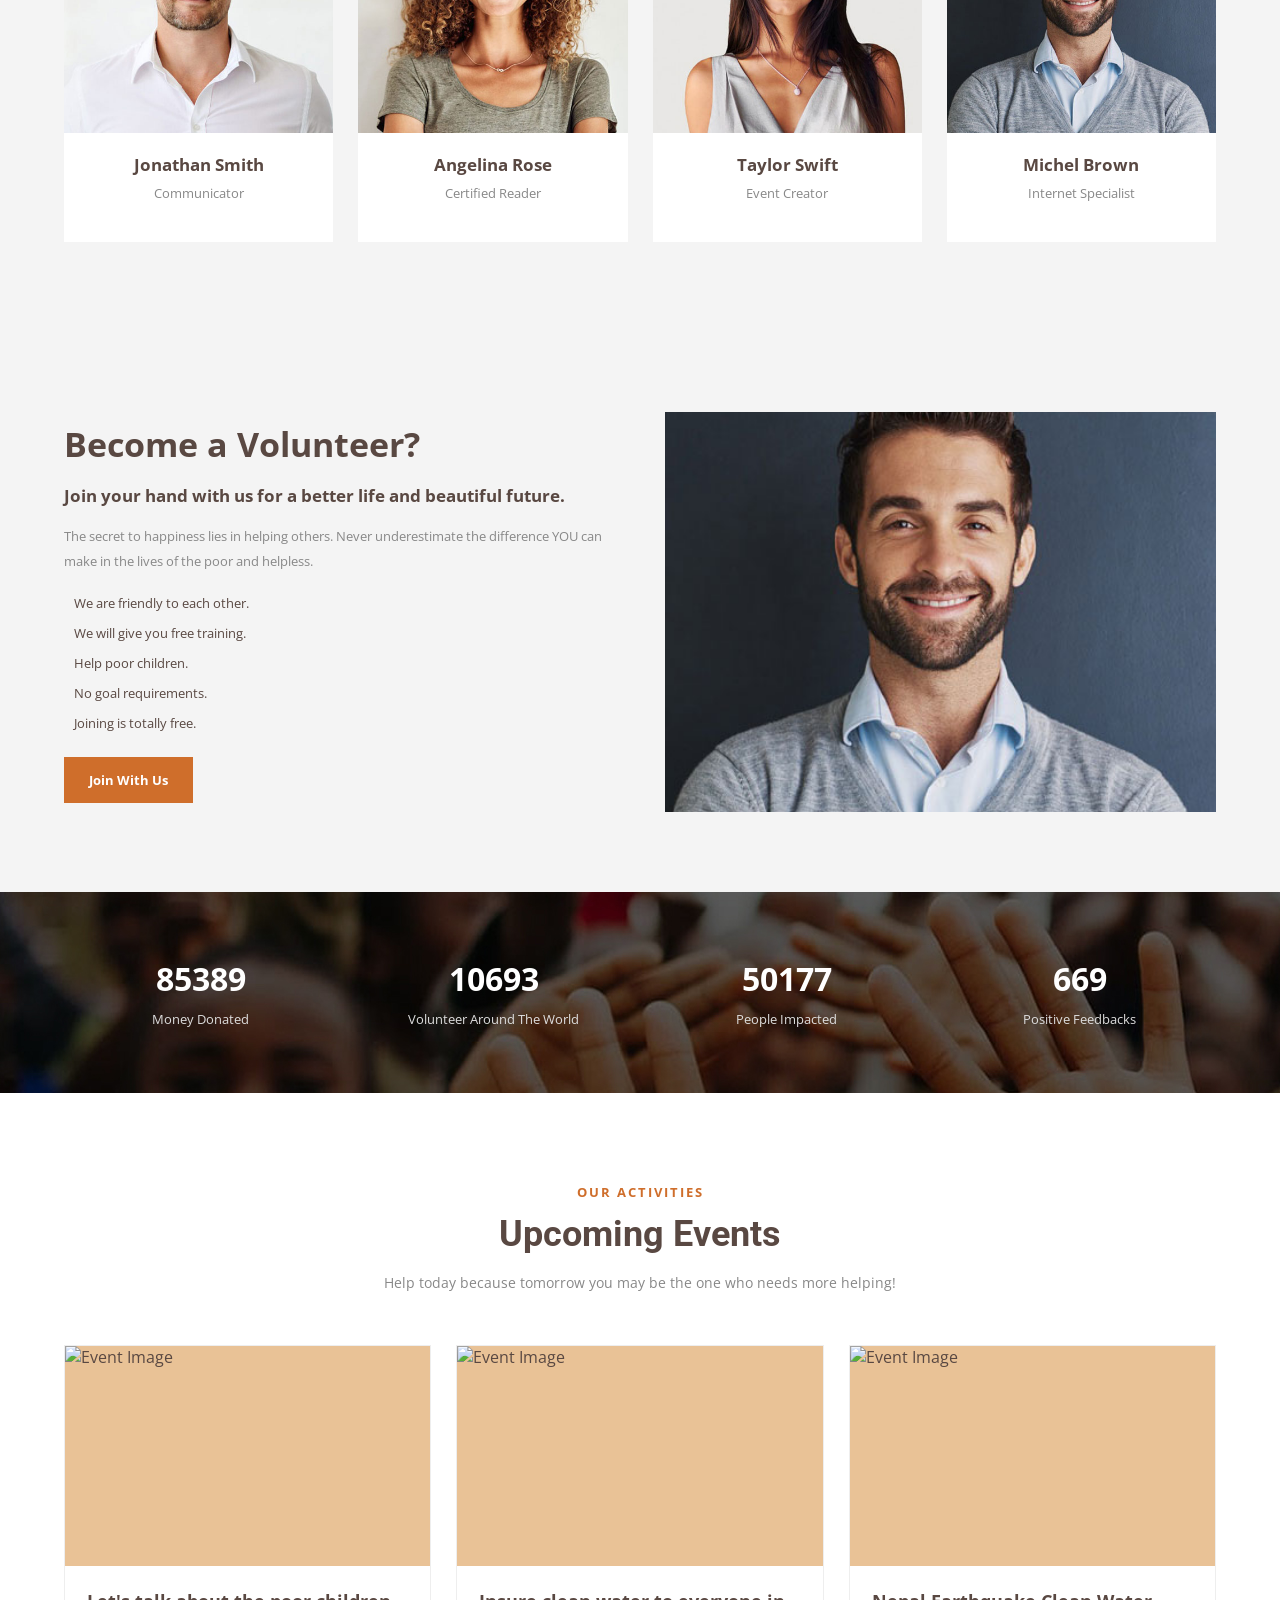
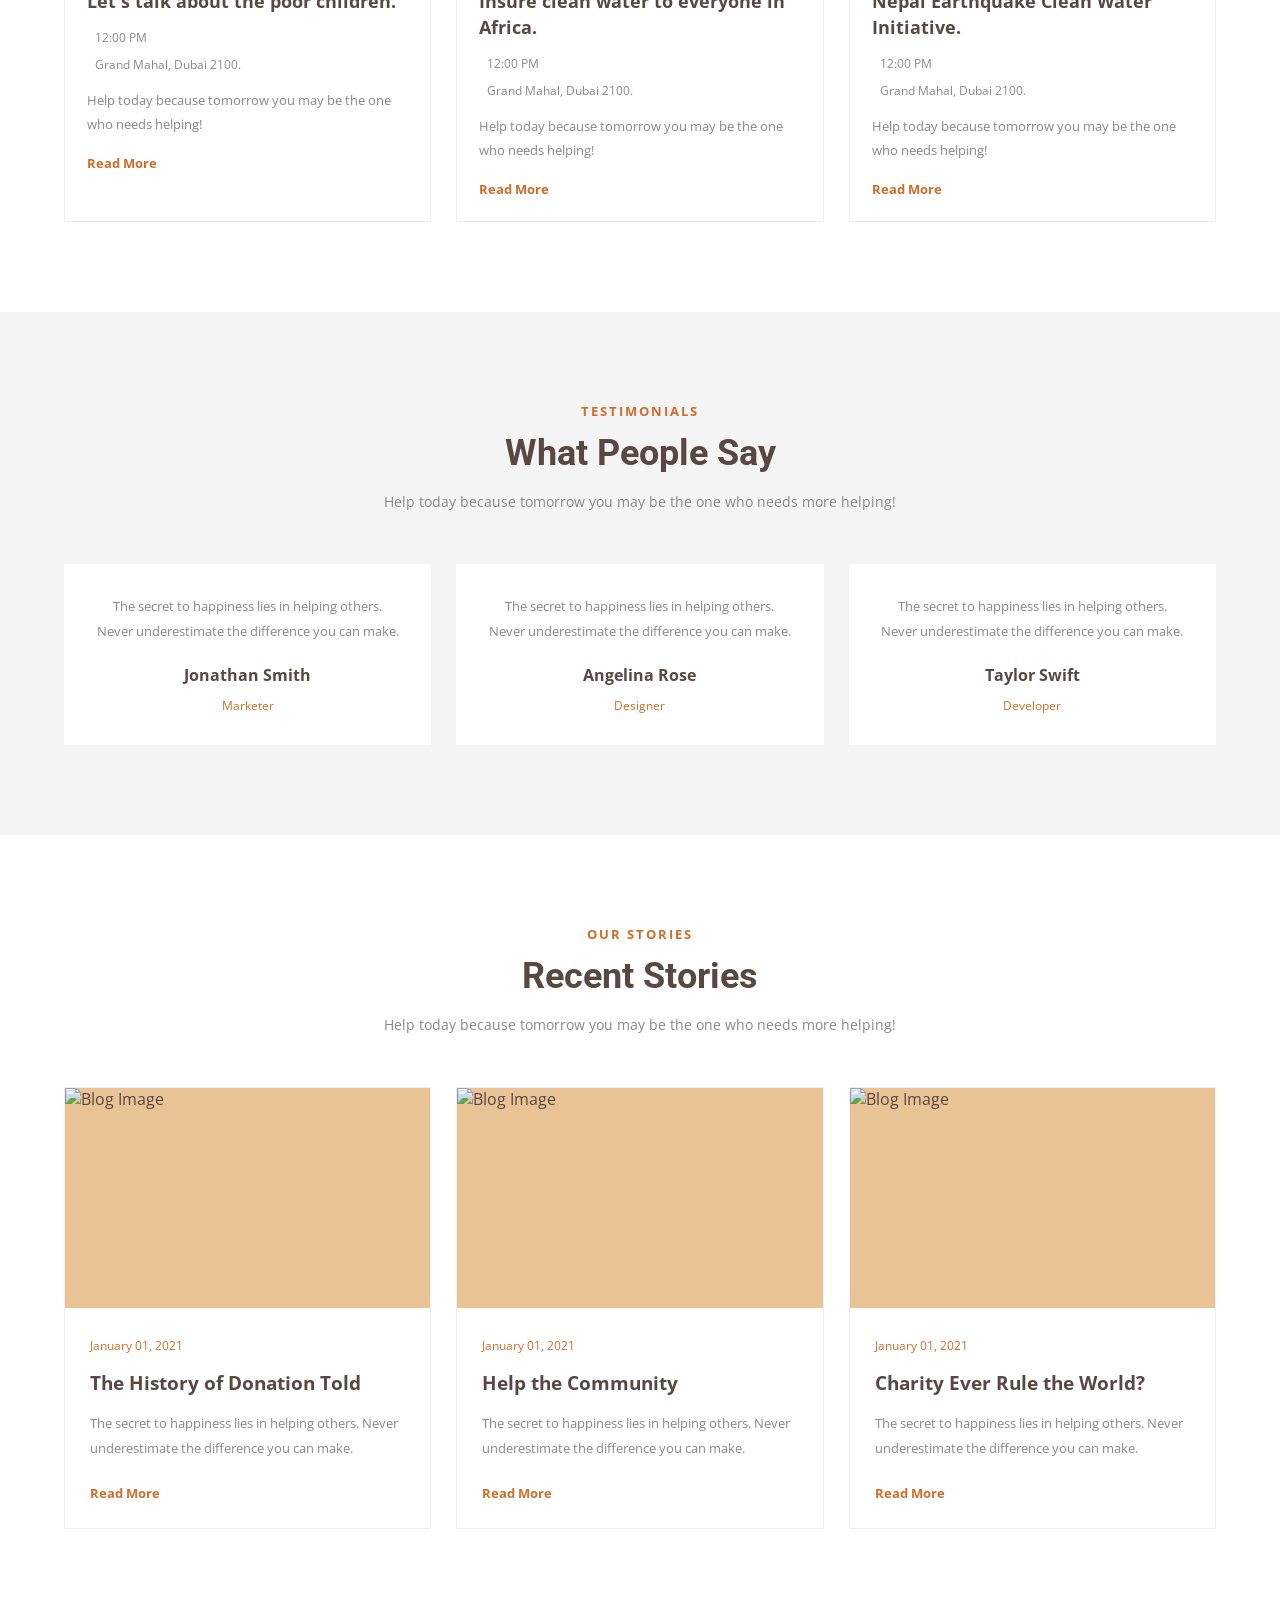
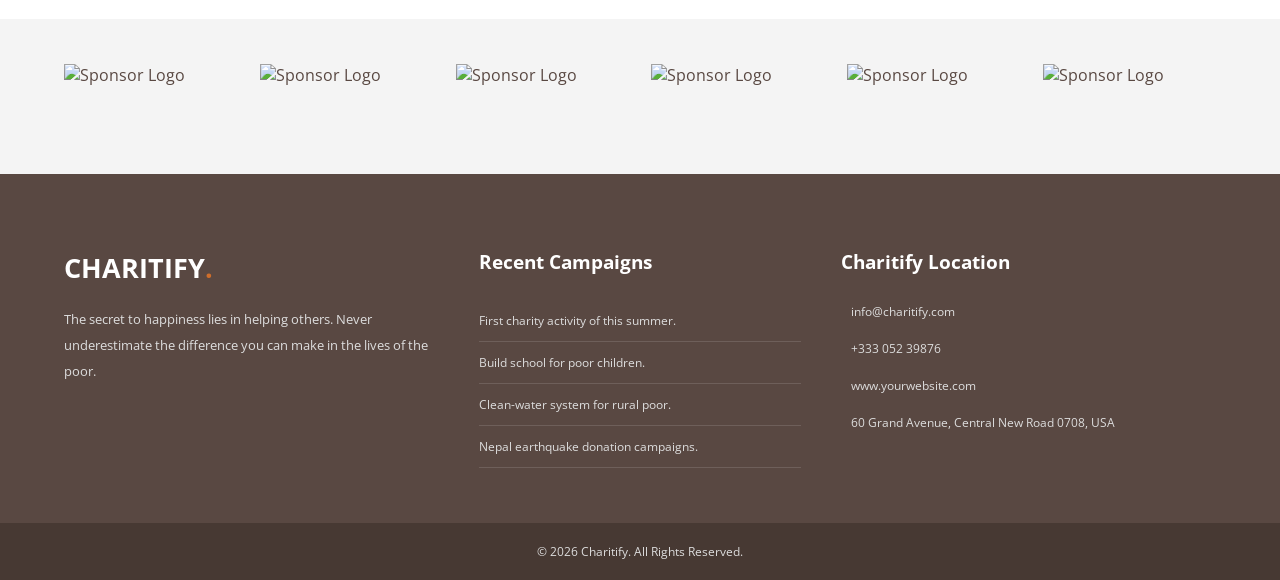
==== commit 0860a3e0: "updated" ====
--- a/index.html
+++ b/index.html
@@ -550,7 +550,7 @@
             <img src="https://html.dynamiclayers.net/dl/charitify/img/sponsor-3.png" alt="Sponsor Logo" class="sponsor-image">
             <img src="https://html.dynamiclayers.net/dl/charitify/img/sponsor-5.png" alt="Sponsor Logo" class="sponsor-image">
             <img src="https://html.dynamiclayers.net/dl/charitify/img/sponsor-6.png" alt="Sponsor Logo" class="sponsor-image">
-            <img src="https://html.dynamiclayers.net/dl/charitify/img/sponsor-8.png" alt="Sponsor Logo" class="sponsor-image">
+            <img src="https://html.dynamiclayers.net/dl/charitify/img/sponsor-7.png" alt="Sponsor Logo" class="sponsor-image">
 
         </div>
     </section>
--- a/style.css
+++ b/style.css
@@ -950,15 +950,10 @@
 }
 
 
-
-
 /* MOBILE RESPONSIVE */
 
 @media screen and (max-width: 480px){
-    
-
-   
-}
+
     .container{
         width: 92%;
     }
